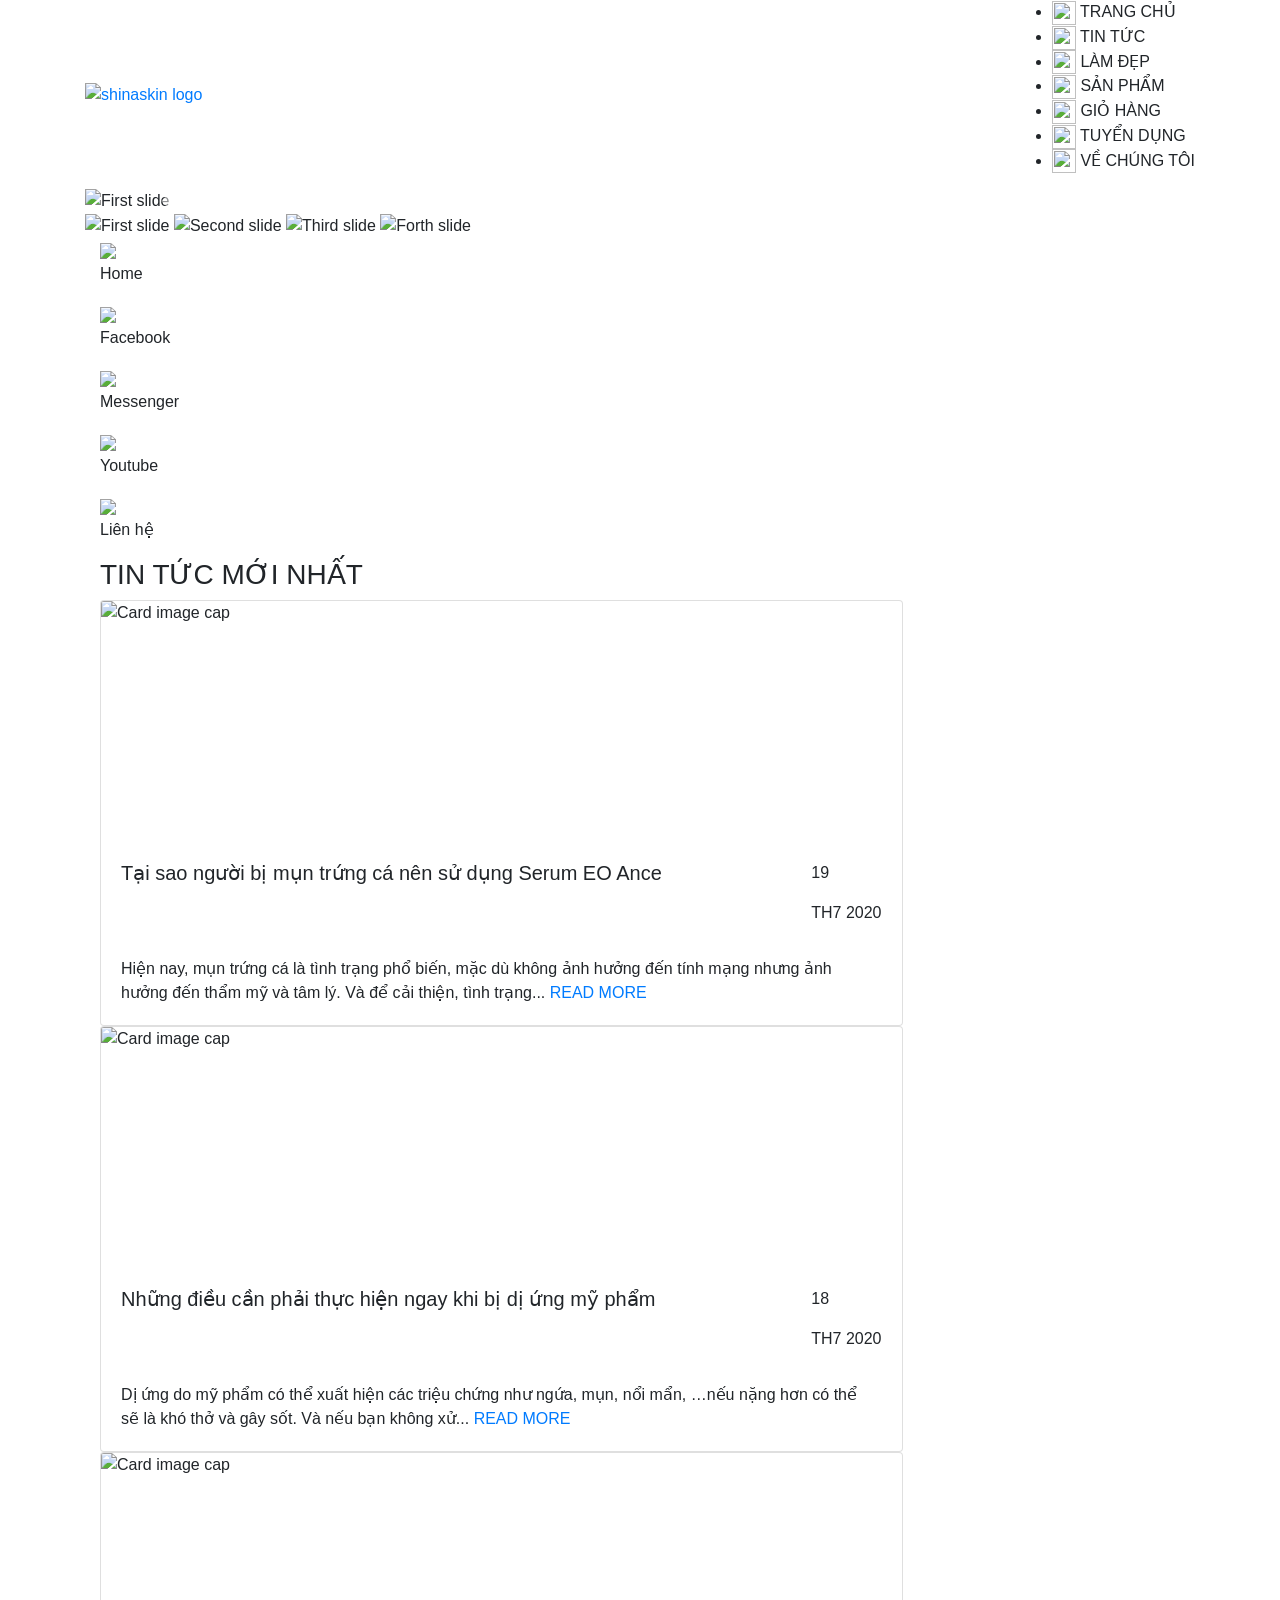
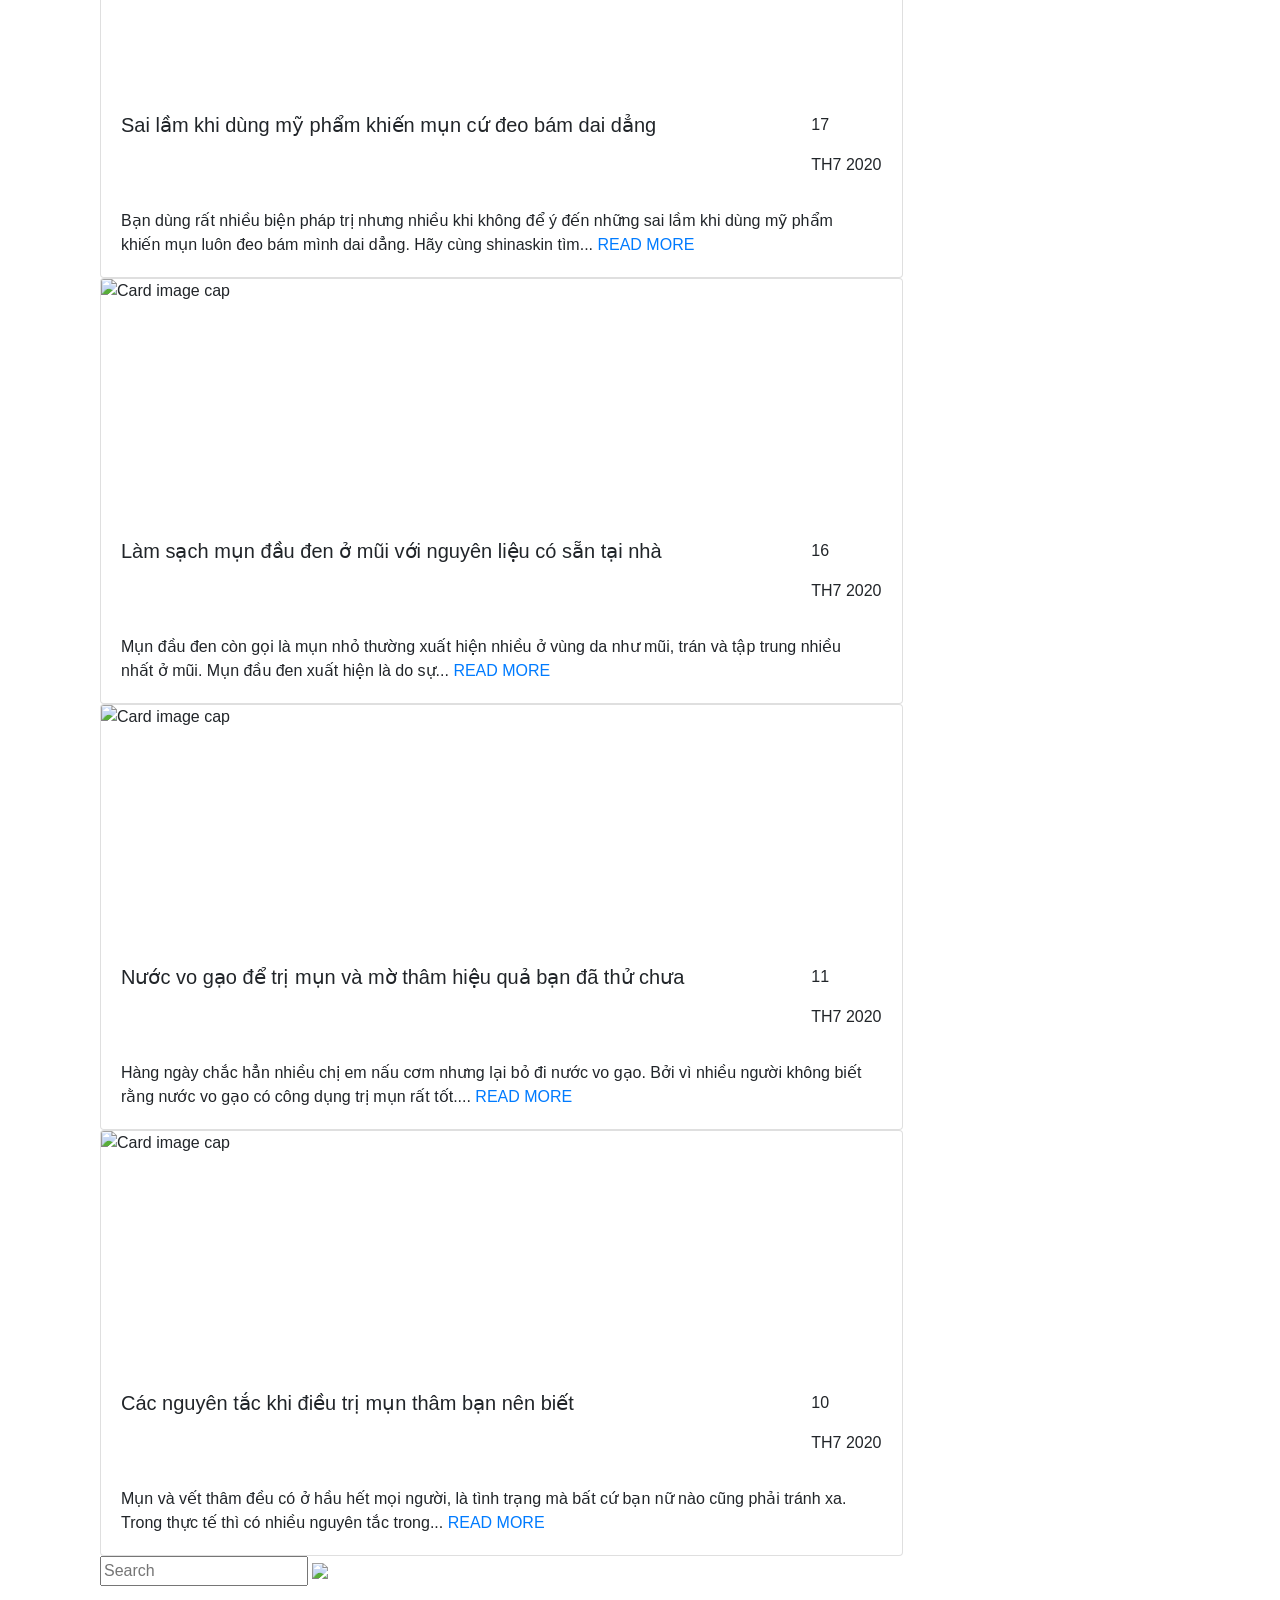
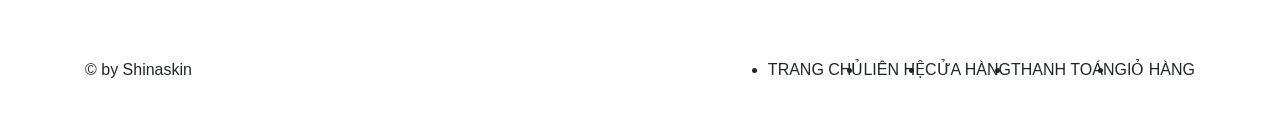
==== Project/Shinaskin/index.html @ c9d673c0 "Add files via upload" ====
<!DOCTYPE html>
<html lang="en">
<head>
    <meta charset="UTF-8">
    <meta name="viewport" content="width=device-width, initial-scale=1.0">
    <title>Shinaskin</title>

    <link rel="stylesheet" href="header.css">
    <link rel="stylesheet" href="navs-gallery.css">
    <link rel="stylesheet" href="https://maxcdn.bootstrapcdn.com/bootstrap/4.0.0/css/bootstrap.min.css">
    <link rel="stylesheet" href="home-portfolio.css">
    <link rel="stylesheet" href="home-blog.css">
    <link rel="stylesheet" href="footer.css">
    <link rel="stylesheet" href="content-right.css">

    <link rel="stylesheet" type="text/css" href="slick/slick.css"/>
    <link rel="stylesheet" type="text/css" href="slick/slick-theme.css"/>

    <script src="https://code.jquery.com/jquery-3.2.1.slim.min.js" integrity="sha384-KJ3o2DKtIkvYIK3UENzmM7KCkRr/rE9/Qpg6aAZGJwFDMVNA/GpGFF93hXpG5KkN" crossorigin="anonymous"></script>
    <script src="https://cdnjs.cloudflare.com/ajax/libs/popper.js/1.12.9/umd/popper.min.js" integrity="sha384-ApNbgh9B+Y1QKtv3Rn7W3mgPxhU9K/ScQsAP7hUibX39j7fakFPskvXusvfa0b4Q" crossorigin="anonymous"></script>
    <script src="https://maxcdn.bootstrapcdn.com/bootstrap/4.0.0/js/bootstrap.min.js" integrity="sha384-JZR6Spejh4U02d8jOt6vLEHfe/JQGiRRSQQxSfFWpi1MquVdAyjUar5+76PVCmYl" crossorigin="anonymous"></script>
</head>
<body>
    <div class="container">
        <div class="header d-flex justify-content-between align-items-center">
            <a href="./index.html">
              <div class="logo">
                <img src="http://shinaskin.com/wp-content/uploads/2020/07/log-web.png" alt="shinaskin logo" />
              </div>
            </a>
            <div class="nav-main">
                <ul>
                    <li>
                        <span>
                            <img width="24" height="24" src="https://shinaskin.com/wp-content/uploads/2019/12/home-5-xxl-1-24x24.png" alt="">
                        </span>
                        <span>TRANG CHỦ</span>
                    </li>
                    <li>
                        <span>
                            <img width="24" height="24" src="https://shinaskin.com/wp-content/uploads/2019/12/globe-4-xxl-1-24x24.png" alt="">                        
                        </span>
                        <span>TIN TỨC</span>
                    </li>
                    <li>
                        <span>
                            <img width="24" height="24" src="https://shinaskin.com/wp-content/uploads/2019/12/rose-xxl-24x24.png"alt="">                        
                        </span>
                        <span>LÀM ĐẸP</span>
                    </li>
                    <li>
                        <span>
                            <img width="24" height="24" src="https://shinaskin.com/wp-content/uploads/2019/12/diamond-xxl-1-24x24.png" alt="">                        
                        </span>
                        <span>SẢN PHẨM</span>
                    </li>
                    <li>
                        <span>
                            <img width="24" height="24" src="https://shinaskin.com/wp-content/uploads/2019/12/cart-xxl-1-24x24.png" alt="">                        
                        </span>
                        <span>GIỎ HÀNG</span>
                    </li>
                    <li>
                        <span>
                            <img width="24" height="24" src="https://shinaskin.com/wp-content/uploads/2019/12/money-bag-xxl-24x24.png" alt="">                        
                        </span>
                        <span>TUYỂN DỤNG</span>
                    </li>
                    <li class="pr-0">
                        <span>
                            <img width="24" height="24" src="https://shinaskin.com/wp-content/uploads/2019/12/rss-5-xxl-24x24.png" alt="">                        
                        </span>
                        <span>VỀ CHÚNG TÔI</span>
                    </li>
                </ul>
            </div>
        </div>

        <div id="carouselExampleIndicators" class="carousel-main carousel slide mb-30" data-ride="carousel">
            <ol class="carousel-indicators">
              <li data-target="#carouselExampleIndicators" data-slide-to="0" class="active"></li>
              <li data-target="#carouselExampleIndicators" data-slide-to="1"></li>
              <li data-target="#carouselExampleIndicators" data-slide-to="2"></li>
              <li data-target="#carouselExampleIndicators" data-slide-to="3"></li>
              <li data-target="#carouselExampleIndicators" data-slide-to="4"></li>
              <li data-target="#carouselExampleIndicators" data-slide-to="5"></li>
            </ol>
            <div class="carousel-inner">
              <div class="carousel-item active">
                <img class="d-block w-100" src="https://shinaskin.com/wp-content/uploads/2020/05/d50fabd0ae54540a0d451-1170x390.jpg" alt="First slide">
              </div>
              <div class="carousel-item">
                <img class="d-block w-100" src="https://shinaskin.com/wp-content/uploads/2019/12/145b1b2574a390fdc9b2-1170x390.jpg" alt="Second slide">
              </div>
              <div class="carousel-item">
                <img class="d-block w-100" src="https://shinaskin.com/wp-content/uploads/2020/05/9111cc39c8bd32e36bac2-1170x390.jpg" alt="Third slide">
              </div>
              <div class="carousel-item">
                <img class="d-block w-100" src="https://shinaskin.com/wp-content/uploads/2019/12/BANNER-WEB-01-1170x390.jpg" alt="forth slide">
              </div>
              <div class="carousel-item">
                <img class="d-block w-100" src="https://shinaskin.com/wp-content/uploads/2019/12/4a089123c0a524fb7db4-1170x390.jpg" alt="forth slide">
              </div>
              <div class="carousel-item">
                <img class="d-block w-100" src="https://shinaskin.com/wp-content/uploads/2020/05/92b3df91db15214b78043-1170x390.jpg" alt="forth slide">
              </div>
            </div>
            <a class="carousel-control-prev" href="#carouselExampleIndicators" role="button" data-slide="prev">
              <span class="carousel-control-prev-icon visible" aria-hidden="true"></span>
              <span class="sr-only">Previous</span>
            </a>
            <a class="carousel-control-next" href="#carouselExampleIndicators" role="button" data-slide="next">
              <span class="carousel-control-next-icon visible" aria-hidden="true"></span>
              <span class="sr-only">Next</span>
            </a>
        </div>

        <div class="body mb-5">
          <div class="content-left">
            <div class="navs-gallery col-lg-9 col-md-8 p-0">
              <img src="https://shinaskin.com/wp-content/uploads/2019/12/banner-11.9-02-366x366.png" alt="First slide">
              <img src="https://shinaskin.com/wp-content/uploads/2019/12/TUY%E1%BB%82N-D%E1%BB%A4NG-02-366x366.jpg" alt="Second slide">
              <img src="https://shinaskin.com/wp-content/uploads/2019/12/banner-8-01-366x366.png" alt="Third slide">
              <img src="https://shinaskin.com/wp-content/uploads/2019/12/banner-3-02-366x366.png" alt="Forth slide">
            </div>

            <div class="home-portfolio col-lg-9 col-md-8">
              <div class="home-icon">
                <img src="http://shinaskin.com/wp-content/uploads/2019/12/home-5-xxl-1.png">
                <p>Home</p>
              </div>
              <div class="home-icon">
                <img src="http://shinaskin.com/wp-content/uploads/2019/12/facebook-3-xxl.png">                
                <p>Facebook</p>
              </div>
              <div class="home-icon">
                <img src="http://shinaskin.com/wp-content/uploads/2019/12/chat-4-xxl.png">                
                <p>Messenger</p>
              </div>
              <div class="home-icon">
                <img src="http://shinaskin.com/wp-content/uploads/2019/12/youtube-xxl.png">                
                <p>Youtube</p>
              </div>
              <div class="home-icon">
                <img src="http://shinaskin.com/wp-content/uploads/2019/12/phone-62-xxl.png">                
                <p>Liên hệ</p>
              </div>
            </div>

            <div class="home-blog col-lg-9 col-md-8">
              <h3>TIN TỨC MỚI NHẤT</h3>
              <div class="blog">
                <div class="card" >
                  <img class="card-img-top" style="height: 240px;" src="https://shinaskin.com/wp-content/uploads/2020/01/1-19-407x270.jpg" alt="Card image cap">
                  <div class="card-body">
                    <div class="blog-title mb-3 d-flex justify-content-between">
                      <h5 class="card-title">Tại sao người bị mụn trứng cá nên sử dụng Serum EO Ance</h5>
                      <div class="calendar">
                        <p>19</p>
                        <p>TH7 2020</p>
                      </div>
                    </div>
                    <p class="card-text pr-2">Hiện nay, mụn trứng cá là tình trạng phổ biến, 
                      mặc dù không ảnh hưởng đến tính mạng nhưng ảnh hưởng đến thẩm mỹ và tâm lý. 
                      Và để cải thiện, tình trạng... <a href="#">READ MORE</a>
                    </p>
                  </div>
                </div>
                <div class="card" >
                  <img class="card-img-top" style="height: 240px;" src="https://shinaskin.com/wp-content/uploads/2020/07/dung-de-seo-mat-vi-di-ung-my-pham_21737868.jpg" alt="Card image cap">
                  <div class="card-body">
                    <div class="blog-title mb-3 d-flex justify-content-between">
                      <h5 class="card-title">Những điều cần phải thực hiện ngay khi bị dị ứng mỹ phẩm</h5>
                      <div class="calendar">
                        <p>18</p>
                        <p>TH7 2020</p>
                      </div>
                    </div>
                    <p class="card-text pr-2">Dị ứng do mỹ phẩm có thể xuất hiện các triệu chứng như ngứa, mụn, nổi mẩn,
                      …nếu nặng hơn có thể sẽ là khó thở và gây sốt. Và nếu bạn không xử... <a href="#">READ MORE</a>
                    </p>
                  </div>
                </div>
                <div class="card" >
                  <img class="card-img-top" style="height: 240px;" src="https://shinaskin.com/wp-content/uploads/2020/07/abfbb86e5d2fb471ed3e-407x270.jpg" alt="Card image cap">
                  <div class="card-body">
                    <div class="blog-title mb-3 d-flex justify-content-between">
                      <h5 class="card-title">Sai lầm khi dùng mỹ phẩm khiến mụn cứ đeo bám dai dẳng</h5>
                      <div class="calendar">
                        <p>17</p>
                        <p>TH7 2020</p>
                      </div>
                    </div>
                    <p class="card-text pr-2">Bạn dùng rất nhiều biện pháp trị nhưng nhiều khi không để ý đến những 
                      sai lầm khi dùng mỹ phẩm khiến mụn luôn đeo bám mình dai dẳng. Hãy cùng shinaskin tìm... <a href="#">READ MORE</a>
                    </p>
                  </div>
                </div>
                <div class="card" >
                  <img class="card-img-top" style="height: 240px;" src="https://shinaskin.com/wp-content/uploads/2020/07/loai-sach-mun-dau-den-o-mui-voi-nguyen-lieu-co-san-tai-nha-202003121422189192-407x270.jpg" alt="Card image cap">
                  <div class="card-body">
                    <div class="blog-title mb-3 d-flex justify-content-between">
                      <h5 class="card-title">Làm sạch mụn đầu đen ở mũi với nguyên liệu có sẵn tại nhà</h5>
                      <div class="calendar">
                        <p>16</p>
                        <p>TH7 2020</p>
                      </div>
                    </div>
                    <p class="card-text pr-2">Mụn đầu đen còn gọi là mụn nhỏ thường xuất hiện nhiều ở vùng da như mũi, 
                      trán và tập trung nhiều nhất ở mũi. 
                      Mụn đầu đen xuất hiện là do sự... <a href="#">READ MORE</a>
                    </p>
                  </div>
                </div>
                <div class="card" >
                  <img class="card-img-top" style="height: 240px;" src="https://shinaskin.com/wp-content/uploads/2020/07/nhung-cong-dung-khong-ngo-den-tu-nuoc-vo-gao-1_760x570-407x270.jpg" alt="Card image cap">
                  <div class="card-body">
                    <div class="blog-title mb-3 d-flex justify-content-between">
                      <h5 class="card-title">Nước vo gạo để trị mụn và mờ thâm hiệu quả bạn đã thử chưa</h5>
                      <div class="calendar">
                        <p>11</p>
                        <p>TH7 2020</p>
                      </div>
                    </div>
                    <p class="card-text pr-2">Hàng ngày chắc hẳn nhiều chị em nấu cơm nhưng lại bỏ đi nước vo gạo. 
                      Bởi vì nhiều người không biết rằng nước vo gạo có công dụng trị mụn rất tốt.... <a href="#">READ MORE</a>
                    </p>
                  </div>
                </div>
                <div class="card" >
                  <img class="card-img-top" style="height: 240px;" src="https://shinaskin.com/wp-content/uploads/2020/07/unnamed-1-407x270.jpg" alt="Card image cap">
                  <div class="card-body">
                    <div class="blog-title mb-3 d-flex justify-content-between">
                      <h5 class="card-title">Các nguyên tắc khi điều trị mụn thâm bạn nên biết</h5>
                      <div class="calendar">
                        <p>10</p>
                        <p>TH7 2020</p>
                      </div>
                    </div>
                    <p class="card-text pr-2">Mụn và vết thâm đều có ở hầu hết mọi người, 
                      là tình trạng mà bất cứ bạn nữ nào cũng phải tránh xa. 
                      Trong thực tế thì có nhiều nguyên tắc trong... <a href="#">READ MORE</a>
                    </p>
                  </div>
                </div>
              </div>
            </div>
          </div>

          <div class="content-right col-lg-3 col-md-4">
            <div class="search-input">
              <input type="text" placeholder="Search"/>
              <img src="https://img.icons8.com/ios-glyphs/30/000000/search.png"/>
            </div>
            <div class="fanpage">
              <img src="https://cdn.glitch.com/af45ea57-cc17-431c-a29e-191393077cfe%2Ffanpage-new.PNG?v=1595831905780" alt="" />
              <img src="https://cdn.glitch.com/af45ea57-cc17-431c-a29e-191393077cfe%2Ffooter-new.PNG?v=1595832332063" alt="" />
            </div>
          </div>
        </div>
    </div>

    <div class="footer">
      <div class="container d-flex justify-content-between align-items-center">
        <p>© by Shinaskin</p>
        <ul class="d-flex">
          <li>TRANG CHỦ</li>
          <li>LIÊN HỆ</li>
          <li>CỬA HÀNG</li>
          <li>THANH TOÁN</li>
          <li>GIỎ HÀNG</li>
        </ul>
      </div>
    </div>

    <div class="messenger-icon">
      <img src="https://cdn.glitch.com/af45ea57-cc17-431c-a29e-191393077cfe%2Fblackberry-messenger.svg?v=1595832713950" alt="" />
    </div>

    <script type="text/javascript" src="http://code.jquery.com/jquery-1.11.0.min.js"></script>
  	<script type="text/javascript" src="http://code.jquery.com/jquery-migrate-1.2.1.min.js"></script>
  	<script type="text/javascript" src="https://kenwheeler.github.io/slick/slick/slick.min.js"></script>
    <script type="text/javascript" src="navs-gallery.js"></script>
</body>
</html>
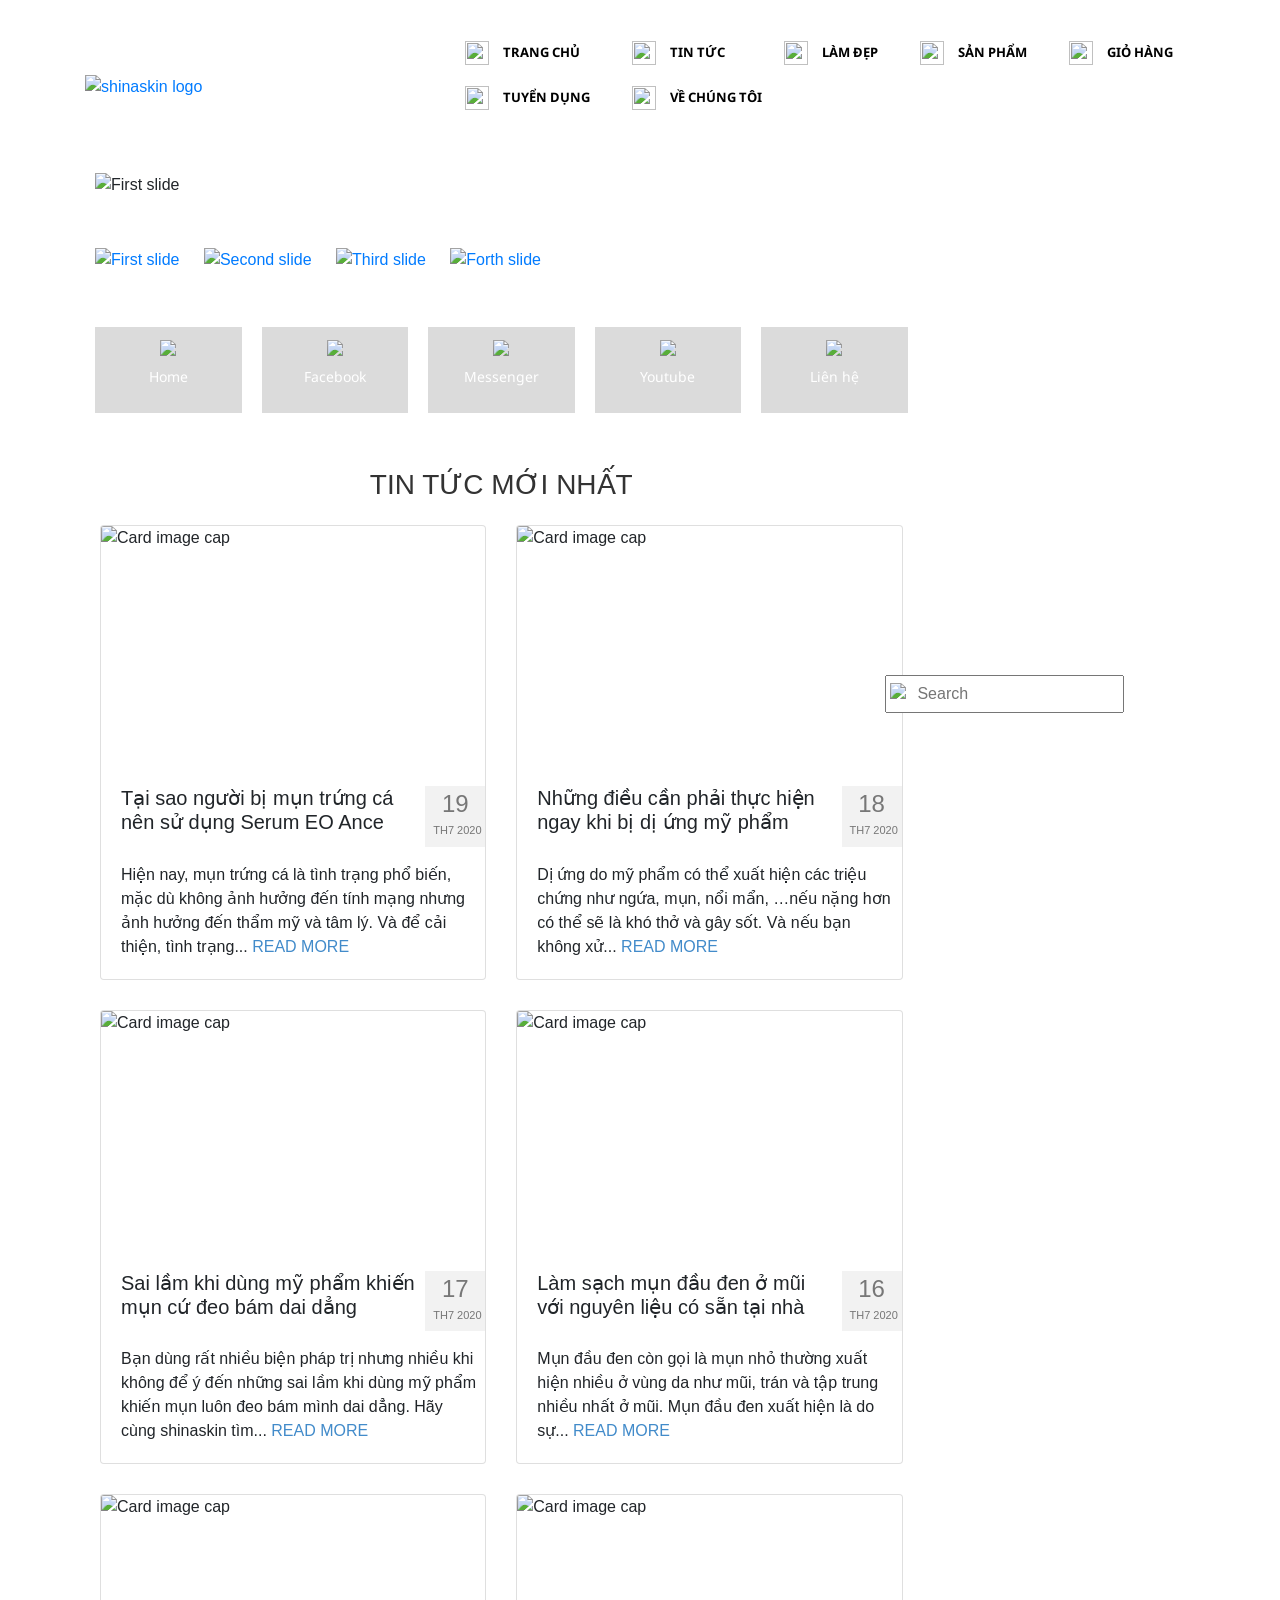
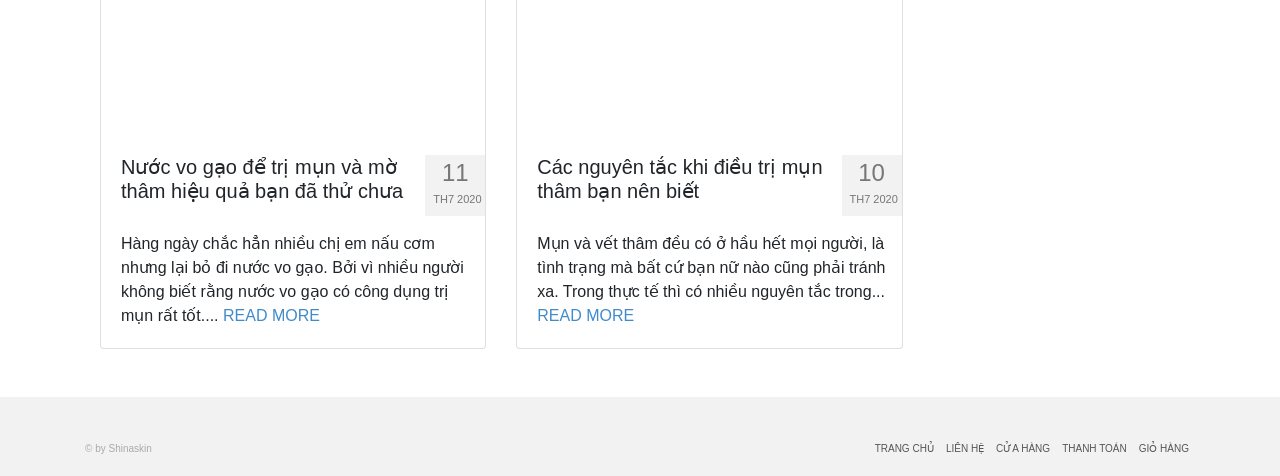
==== commit 206a8482: "add" ====
--- a/Project/Shinaskin/index.html
+++ b/Project/Shinaskin/index.html
@@ -3,7 +3,8 @@
 <head>
     <meta charset="UTF-8">
     <meta name="viewport" content="width=device-width, initial-scale=1.0">
-    <title>Shinaskin</title>
+    <link rel="shortcut icon" href="logo.jfif"/>
+    <title>Công ty cổ phần quốc tế Shinaskin</title>
 
     <link rel="stylesheet" href="header.css">
     <link rel="stylesheet" href="navs-gallery.css">
@@ -22,59 +23,169 @@
 </head>
 <body>
     <div class="container">
-        <div class="header d-flex justify-content-between align-items-center">
-            <a href="./index.html">
-              <div class="logo">
-                <img src="http://shinaskin.com/wp-content/uploads/2020/07/log-web.png" alt="shinaskin logo" />
-              </div>
-            </a>
-            <div class="nav-main">
-                <ul>
-                    <li>
-                        <span>
-                            <img width="24" height="24" src="https://shinaskin.com/wp-content/uploads/2019/12/home-5-xxl-1-24x24.png" alt="">
-                        </span>
-                        <span>TRANG CHỦ</span>
-                    </li>
-                    <li>
-                        <span>
-                            <img width="24" height="24" src="https://shinaskin.com/wp-content/uploads/2019/12/globe-4-xxl-1-24x24.png" alt="">                        
+      <div class="header d-flex justify-content-between align-items-center">
+        <a href="./index.html">
+          <div class="logo">
+            <img src="http://shinaskin.com/wp-content/uploads/2020/07/log-web.png" alt="shinaskin logo" />
+          </div>
+        </a>
+        <div class="nav-main">
+            <ul>
+                <li>
+                    <a href="./index.html"><span>
+                      <img width="24" height="24" src="https://shinaskin.com/wp-content/uploads/2019/12/home-5-xxl-1-24x24.png" alt="">
+                  </span>
+                  <span>TRANG CHỦ</span></a>
+                </li>
+                <li>
+
+                    <div class="dropdown">
+                      <a class="dropbtn" href="http://shinaskin.com/hoat-dong-kinh-doanh/tin-tuc">
+                        <span>
+                          <img width="24" height="24" src="https://shinaskin.com/wp-content/uploads/2019/12/globe-4-xxl-1-24x24.png" alt="">                        
                         </span>
                         <span>TIN TỨC</span>
-                    </li>
-                    <li>
-                        <span>
-                            <img width="24" height="24" src="https://shinaskin.com/wp-content/uploads/2019/12/rose-xxl-24x24.png"alt="">                        
+                      </a>
+                      <div class="dropdown-content">
+                        <a href="http://shinaskin.com/hoat-dong-kinh-doanh">
+                          <span>
+                            <img width="24" height="24" src="https://shinaskin.com/wp-content/uploads/2019/12/businessman-xxl-1-24x24.png" class="menu-image menu-image-title-after" alt="">
+                          </span>
+                          <span>HOẠT ĐỘNG KINH DOANH</span>
+                        </a>
+                        <a href="http://shinaskin.com/khoa-hoc-dao-tao">
+                          <span>
+                            <img width="24" height="24" src="https://shinaskin.com/wp-content/uploads/2019/12/book-16-xxl-24x24.png" class="menu-image menu-image-title-after" alt="">
+                          </span>
+                          <span>KHÓA HỌC ĐÀO TẠO</span>
+                        </a>
+                        <a href="http://shinaskin.com/hoat-dong-xa-hoi">
+                          <span>
+                            <img width="24" height="24" src="https://shinaskin.com/wp-content/uploads/2019/12/conference-call-xxl-24x24.png" class="menu-image menu-image-title-after" alt="">
+                          </span>
+                          <span>HOẠT ĐỘNG XÃ HỘI</span>
+                        </a>
+                        <a href="http://shinaskin.com/kinh-nghiem-lam-dep">
+                          <span>
+                            <img width="24" height="24" src="https://shinaskin.com/wp-content/uploads/2019/12/icq-xxl-1-24x24.png" class="menu-image menu-image-title-after" alt="">
+                          </span>
+                          <span>KINH NGHIỆM LÀM ĐẸP</span>
+                        </a>
+                      </div>
+                    </div>
+                </li>
+                <li>
+                    <div class="dropdown">
+                      <a class="dropbtn" href="http://shinaskin.com/lam-dep">
+                        <span>
+                          <img width="24" height="24" src="https://shinaskin.com/wp-content/uploads/2019/12/rose-xxl-24x24.png"alt="">                        
                         </span>
                         <span>LÀM ĐẸP</span>
-                    </li>
-                    <li>
-                        <span>
-                            <img width="24" height="24" src="https://shinaskin.com/wp-content/uploads/2019/12/diamond-xxl-1-24x24.png" alt="">                        
-                        </span>
-                        <span>SẢN PHẨM</span>
-                    </li>
-                    <li>
-                        <span>
-                            <img width="24" height="24" src="https://shinaskin.com/wp-content/uploads/2019/12/cart-xxl-1-24x24.png" alt="">                        
-                        </span>
-                        <span>GIỎ HÀNG</span>
-                    </li>
-                    <li>
-                        <span>
-                            <img width="24" height="24" src="https://shinaskin.com/wp-content/uploads/2019/12/money-bag-xxl-24x24.png" alt="">                        
-                        </span>
-                        <span>TUYỂN DỤNG</span>
-                    </li>
-                    <li class="pr-0">
-                        <span>
-                            <img width="24" height="24" src="https://shinaskin.com/wp-content/uploads/2019/12/rss-5-xxl-24x24.png" alt="">                        
+                      </a>
+                      <div class="dropdown-content">
+                        <a href="http://shinaskin.com/cham-soc-da-mat/">
+                          <span>
+                            <img width="24" height="24" src="http://shinaskin.com/wp-content/uploads/2019/12/woman-xxl-24x24.png" class="menu-image menu-image-title-after" alt="">
+                          </span>
+                          <span>CHĂM SÓC DA MẶT</span>
+                        </a>
+                      </div>
+                    </div>
+                </li>
+                <li>
+                    
+                    <div class="dropdown">
+                      <a class="dropbtn">
+                        <span>
+                          <img width="24" height="24" src="https://shinaskin.com/wp-content/uploads/2019/12/diamond-xxl-1-24x24.png" alt="">                        
+                      </span>
+                      <span>SẢN PHẨM</span>
+
+                      </a>
+                      <div class="dropdown-content">
+                        <a href="#">
+                          <span>
+                            <img width="24" height="24" src="http://shinaskin.com/wp-content/uploads/2019/12/woman-xxl-24x24.png" class="menu-image menu-image-title-after" alt="">
+                          </span>
+                          <span>LÀM ĐẸP DA</span>
+                        </a>
+                      </div>
+                    </div>
+                </li>
+                <li>
+                    <span>
+                        <img width="24" height="24" src="https://shinaskin.com/wp-content/uploads/2019/12/cart-xxl-1-24x24.png" alt="">                        
+                    </span>
+                    <span>GIỎ HÀNG</span>
+                </li>
+                <li>
+                    
+
+                    <div class="dropdown">
+                      <a class="dropbtn" href="http://shinaskin.com/tuyen-dung/">   
+                        <span>
+                          <img width="24" height="24" src="https://shinaskin.com/wp-content/uploads/2019/12/money-bag-xxl-24x24.png" alt="">                        
+                      </span>
+                      <span>TUYỂN DỤNG</span>
+
+                      </a>
+                      <div class="dropdown-content">
+                        <a href="http://shinaskin.com/co-hoi-nghe-nghiep/">
+                          <span>
+                            <img width="24" height="24" src="https://shinaskin.com/wp-content/uploads/2019/12/add-user-xxl-1-36x36.png" class="menu-image menu-image-title-after" alt="">
+                          </span>
+                          <span>CƠ HỘI NGHỀ NGHIỆP</span>
+                        </a>
+                        <a href="http://shinaskin.com/guong-mat-zenpali/">
+                          <span>
+                            <img width="24" height="24" src="https://shinaskin.com/wp-content/uploads/2019/12/businessman-xxl-2-24x24.png" class="menu-image menu-image-title-after" alt="">
+                          </span>
+                          <span>GƯƠNG MẶT KINH DOANH</span>
+                        </a>
+                        <a href="http://shinaskin.com/chinh-sach-dai-ly/">
+                          <span>
+                            <img width="24" height="24" src="https://shinaskin.com/wp-content/uploads/2019/12/book-stack-xxl-24x24.png" class="menu-image menu-image-title-after" alt="">
+                          </span>
+                          <span>CHÍNH SÁCH ĐẠI LÝ</span>
+                        </a>
+                      </div>
+                    </div>
+                </li>
+                <li class="pr-0">
+                    
+                    <div class="dropdown">
+                      <a class="dropbtn" href="http://shinaskin.com/gioi-thieu/">
+                        <span>
+                          <img width="24" height="24" src="https://shinaskin.com/wp-content/uploads/2019/12/rss-5-xxl-24x24.png" alt="">                        
                         </span>
                         <span>VỀ CHÚNG TÔI</span>
-                    </li>
-                </ul>
-            </div>
+
+                      </a>
+                      <div class="dropdown-content">
+                        <a href="http://shinaskin.com/nhan-su/">
+                          <span>
+                            <img width="24" height="24" src="https://shinaskin.com/wp-content/uploads/2019/12/conference-xxl-1-24x24.png" class="menu-image menu-image-title-after" alt="">
+                          </span>
+                          <span>NHÂN SỰ</span>
+                        </a>
+                        <a href="http://shinaskin.com/lien-he/">
+                          <span>
+                            <img width="24" height="24" src="https://shinaskin.com/wp-content/uploads/2019/12/phone-3-xxl-24x24.png" class="menu-image menu-image-title-after" alt="">
+                          </span>
+                          <span>LIÊN HỆ</span>
+                        </a>
+                        <a href="http://shinaskin.com/nha-phan-phoi/">
+                          <span>
+                            <img width="24" height="24" src="https://shinaskin.com/wp-content/uploads/2019/12/reviewer-xxl-24x24.png" class="menu-image menu-image-title-after" alt="">
+                          </span>
+                          <span>NHÀ PHÂN PHỐI</span>
+                        </a>
+                      </div>
+                    </div>
+                </li>
+            </ul>
         </div>
+    </div>
 
         <div id="carouselExampleIndicators" class="carousel-main carousel slide mb-30" data-ride="carousel">
             <ol class="carousel-indicators">
@@ -118,10 +229,10 @@
         <div class="body mb-5">
           <div class="content-left">
             <div class="navs-gallery col-lg-9 col-md-8 p-0">
-              <img src="https://shinaskin.com/wp-content/uploads/2019/12/banner-11.9-02-366x366.png" alt="First slide">
-              <img src="https://shinaskin.com/wp-content/uploads/2019/12/TUY%E1%BB%82N-D%E1%BB%A4NG-02-366x366.jpg" alt="Second slide">
-              <img src="https://shinaskin.com/wp-content/uploads/2019/12/banner-8-01-366x366.png" alt="Third slide">
-              <img src="https://shinaskin.com/wp-content/uploads/2019/12/banner-3-02-366x366.png" alt="Forth slide">
+              <a href="./post/post1.html"><img src="https://shinaskin.com/wp-content/uploads/2019/12/banner-11.9-02-366x366.png" alt="First slide"></a>
+              <a href="./post/post2.html"><img src="https://shinaskin.com/wp-content/uploads/2019/12/TUY%E1%BB%82N-D%E1%BB%A4NG-02-366x366.jpg" alt="Second slide"></a>
+              <a href="./post/post3.html"><img src="https://shinaskin.com/wp-content/uploads/2019/12/banner-8-01-366x366.png" alt="Third slide"></a>
+              <a href="./post/post4.html"><img src="https://shinaskin.com/wp-content/uploads/2019/12/banner-3-02-366x366.png" alt="Forth slide"></a>
             </div>
 
             <div class="home-portfolio col-lg-9 col-md-8">
@@ -162,7 +273,7 @@
                     </div>
                     <p class="card-text pr-2">Hiện nay, mụn trứng cá là tình trạng phổ biến, 
                       mặc dù không ảnh hưởng đến tính mạng nhưng ảnh hưởng đến thẩm mỹ và tâm lý. 
-                      Và để cải thiện, tình trạng... <a href="#">READ MORE</a>
+                      Và để cải thiện, tình trạng... <a href="http://shinaskin.com/tai-sao-nguoi-bi-mun-trung-ca-nen-su-dung-serum-eo-ance/">READ MORE</a>
                     </p>
                   </div>
                 </div>
@@ -177,7 +288,7 @@
                       </div>
                     </div>
                     <p class="card-text pr-2">Dị ứng do mỹ phẩm có thể xuất hiện các triệu chứng như ngứa, mụn, nổi mẩn,
-                      …nếu nặng hơn có thể sẽ là khó thở và gây sốt. Và nếu bạn không xử... <a href="#">READ MORE</a>
+                      …nếu nặng hơn có thể sẽ là khó thở và gây sốt. Và nếu bạn không xử... <a href="http://shinaskin.com/nhung-dieu-can-phai-thuc-hien-ngay-khi-bi-di-ung-my-pham/">READ MORE</a>
                     </p>
                   </div>
                 </div>
@@ -192,7 +303,7 @@
                       </div>
                     </div>
                     <p class="card-text pr-2">Bạn dùng rất nhiều biện pháp trị nhưng nhiều khi không để ý đến những 
-                      sai lầm khi dùng mỹ phẩm khiến mụn luôn đeo bám mình dai dẳng. Hãy cùng shinaskin tìm... <a href="#">READ MORE</a>
+                      sai lầm khi dùng mỹ phẩm khiến mụn luôn đeo bám mình dai dẳng. Hãy cùng shinaskin tìm... <a href="http://shinaskin.com/sai-lam-khi-dung-my-pham-khien-mun-cu-deo-bam-dai-dang/">READ MORE</a>
                     </p>
                   </div>
                 </div>
@@ -208,7 +319,7 @@
                     </div>
                     <p class="card-text pr-2">Mụn đầu đen còn gọi là mụn nhỏ thường xuất hiện nhiều ở vùng da như mũi, 
                       trán và tập trung nhiều nhất ở mũi. 
-                      Mụn đầu đen xuất hiện là do sự... <a href="#">READ MORE</a>
+                      Mụn đầu đen xuất hiện là do sự... <a href="http://shinaskin.com/lam-sach-mun-dau-den-o-mui-voi-nguyen-lieu-co-san-tai-nha/">READ MORE</a>
                     </p>
                   </div>
                 </div>
@@ -223,7 +334,7 @@
                       </div>
                     </div>
                     <p class="card-text pr-2">Hàng ngày chắc hẳn nhiều chị em nấu cơm nhưng lại bỏ đi nước vo gạo. 
-                      Bởi vì nhiều người không biết rằng nước vo gạo có công dụng trị mụn rất tốt.... <a href="#">READ MORE</a>
+                      Bởi vì nhiều người không biết rằng nước vo gạo có công dụng trị mụn rất tốt.... <a href="http://shinaskin.com/cach-tri-tham-mun-hieu-qua-cho-cac-co-nang/">READ MORE</a>
                     </p>
                   </div>
                 </div>
@@ -239,7 +350,7 @@
                     </div>
                     <p class="card-text pr-2">Mụn và vết thâm đều có ở hầu hết mọi người, 
                       là tình trạng mà bất cứ bạn nữ nào cũng phải tránh xa. 
-                      Trong thực tế thì có nhiều nguyên tắc trong... <a href="#">READ MORE</a>
+                      Trong thực tế thì có nhiều nguyên tắc trong... <a href="http://shinaskin.com/cach-ngan-ngua-mun-trung-ca-trong-mua-he-hieu-qua/">READ MORE</a>
                     </p>
                   </div>
                 </div>
--- a/Project/Shinaskin/header.css
+++ b/Project/Shinaskin/header.css
@@ -0,0 +1,105 @@
+@import url('https://fonts.googleapis.com/css2?family=Noto+Sans&display=swap');
+
+.header {
+    width: 100%;
+    height: 113px;
+    display: flex;
+    justify-content: space-between;
+    align-items: center;
+    margin: 30px 0;
+}
+
+.header .nav-main {
+    height: 100%;
+    width: 750px;
+}
+
+.header .nav-main ul {
+    margin: 0;
+    padding: 0;
+    display: grid;
+    grid-template-columns: auto auto auto auto auto;
+}
+
+.header .nav-main ul li{
+    padding: 10px 20px;
+    list-style-type: none;
+    /* width: 160.5px ; */
+}
+
+.header .nav-main ul li span:first-child {
+    width: 24px;
+    height: 24px;
+}
+
+.header .nav-main ul li span:last-child{
+    font-family: "Noto Sans";
+    line-height: 18px;
+    font-weight: 700;
+    font-style: normal;
+    color: #000000;
+    font-size: 13px;
+    margin-left: 10px;
+}
+
+.carousel-main {
+    margin-bottom: 50px;
+    padding: 0 10px;
+}
+
+.carousel-main li {
+    width: 9px !important;
+    height: 9px !important;
+    border-radius: 50%;
+}
+
+.carousel-main .visible {
+    display: none !important;
+}
+
+.carousel-main:hover .visible {
+    display: inline-block !important;
+}
+
+.header .nav-main ul li:hover {
+    cursor: pointer;
+}
+
+
+/* DROPDOWN */
+.dropbtn {
+    color: white;
+    border: none;
+  }
+.dropdown {
+    position: relative;
+    display: inline-block;
+  }
+  
+.dropdown-content {
+    display: none;
+    position: absolute;
+    background-color: #f1f1f1;
+    min-width: 160px;
+    box-shadow: 0px 8px 16px 0px rgba(0,0,0,0.2);
+    z-index: 1;
+}
+  
+.dropdown-content a {
+    color: black;
+    padding: 12px 16px;
+    text-decoration: none;
+    display: block;
+}
+  
+.dropdown-content a:hover {
+    background-color: #ddd;
+    text-decoration: none;
+    cursor: pointer;
+}
+  
+.dropdown:hover .dropdown-content {
+    display: block;}
+.dropdown .dropbtn .dropdown-content:hover {
+    color: #428bca;
+}
--- a/Project/Shinaskin/navs-gallery.css
+++ b/Project/Shinaskin/navs-gallery.css
@@ -0,0 +1,10 @@
+.navs-gallery {
+    overflow: hidden;
+    margin-bottom: 55px;
+}
+
+.navs-gallery img {
+    width: 270px;
+    height: 270px;
+    padding: 0 10px;
+}
--- a/Project/Shinaskin/home-portfolio.css
+++ b/Project/Shinaskin/home-portfolio.css
@@ -0,0 +1,41 @@
+.home-portfolio {
+    width: 100%;
+    padding: 0 10px;
+    margin-bottom: 55px;
+    display: flex;
+    justify-content: flex-start;
+}
+
+.home-portfolio .home-icon {
+    margin-right: 20px;
+    padding: 10px;
+    width: 20%;
+    font-family: "Noto Sans";
+    line-height: 20px;
+    font-weight: 400;
+    font-style: normal;
+    font-size: 14px;
+    background: rgba(0,0,0,.14);
+    text-align: center;
+    color: #fff;
+    transition: all .4s ease-out;
+}
+
+.home-portfolio .home-icon:hover {
+    background: #2a6496;
+    cursor: pointer;
+}
+
+.home-portfolio .home-icon:last-child {
+    margin-right: 0;
+}
+
+.home-portfolio .home-icon img {
+    width: 113.5px;
+    vertical-align: middle;
+    border: 0;  
+}
+
+.home-portfolio .home-icon p {
+    margin-top: 10px;
+}
--- a/Project/Shinaskin/home-blog.css
+++ b/Project/Shinaskin/home-blog.css
@@ -0,0 +1,51 @@
+.home-blog h3 {
+    margin: 10px 0 3%;
+    text-align: center;
+    color: #333;
+    font-weight: 400;
+}
+
+.home-blog .blog {
+    display: grid;
+    grid-template-columns: calc(100% / 2 - 15px) calc(100% / 2 - 15px);
+    grid-gap: 30px;
+}
+
+.home-blog .blog .calendar {
+    padding: 0 8px 8px;
+    background: rgba(0, 0, 0, 0.05);
+    text-align: center;
+    text-transform: uppercase;
+    color: #777;
+    width: 60px !important;
+    margin-left: 10px;
+}
+
+.home-blog .blog .calendar p:first-child {
+    display: block;
+    font-size: 24px;
+    margin: 0;
+}
+
+.home-blog .blog .calendar p:last-child {
+    font-size: 11px;
+    margin: 0;
+    width: max-content;
+}
+
+.card-body {
+    padding-right: 0;
+}
+
+.home-blog .blog .card-text a {
+    text-decoration: none;
+    color: #428bca;
+}
+
+.home-blog .blog .card-text a:hover {
+    color: #6c8dab;
+}
+
+.home-blog:hover {
+    cursor: pointer;
+}
--- a/Project/Shinaskin/footer.css
+++ b/Project/Shinaskin/footer.css
@@ -0,0 +1,24 @@
+.footer {
+    background: #f2f2f2;
+    width: 100%;
+    padding-top: 40px;
+}
+
+.footer p {
+    color: #aaa;
+    font-size: 10px;
+    padding: 4px 0;
+}
+
+.footer ul li {
+    list-style-type: none;
+    padding: 4px 6px;
+    font-size: 10px;
+    color: #555;
+}
+
+.footer li:hover{
+    background-color: silver;
+    color: #2d5c88;
+    cursor: pointer
+}
--- a/Project/Shinaskin/content-right.css
+++ b/Project/Shinaskin/content-right.css
@@ -0,0 +1,48 @@
+.content-right {
+    position: absolute;
+    top: 75%;
+    right: 7%;
+}
+
+.content-right .search-input {
+    width: 100%;
+    position: relative;
+    box-sizing: border-box;
+    outline: none;
+}
+
+.content-right .search-input input {
+    padding: 5px 5px;
+    padding-left: 30px;
+}
+
+.content-right .search-input input:focus {
+    outline: none !important;
+}
+
+.content-right .search-input img {
+    position: absolute;
+    left: 0;
+    width: 20px;
+    padding: 8px 0;
+    margin-left: 5px;
+}
+
+.messenger-icon {
+    position: fixed;
+    bottom: 20px;
+    right: 20px;
+}
+
+.messenger-icon img {
+    width: 60px;
+}
+
+.content-right .fanpage {
+    margin: 25px 0 30px;
+    margin-left: -5px;
+}
+
+.content-right .fanpage:hover {
+    cursor: pointer;
+}
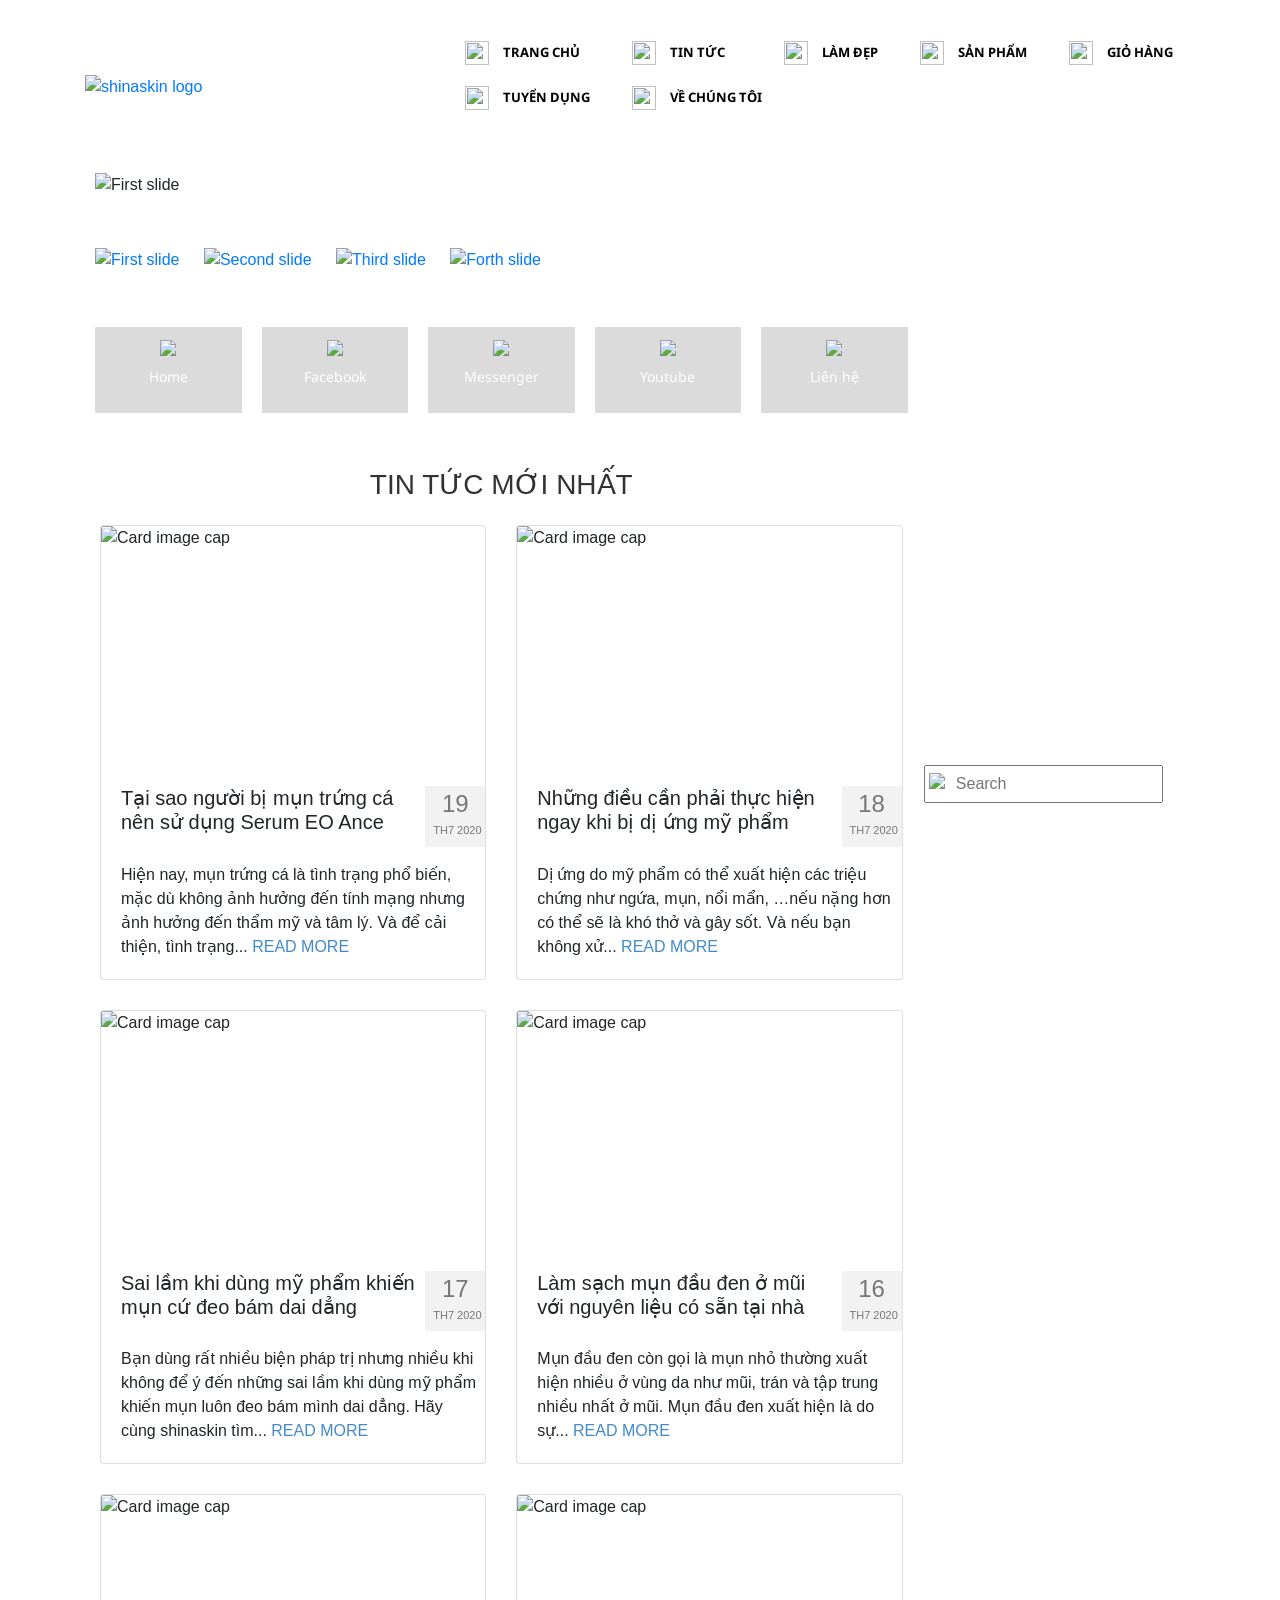
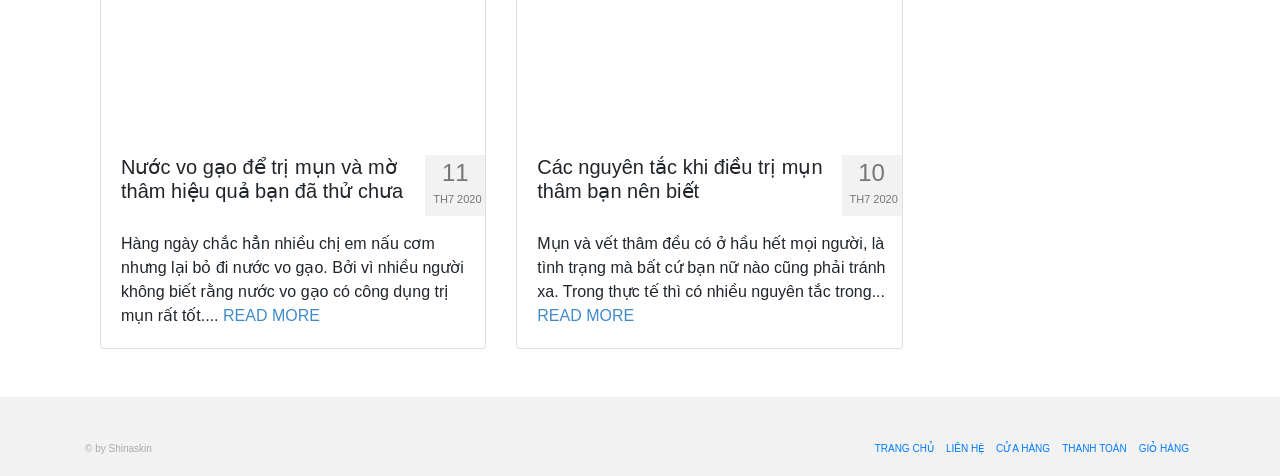
==== commit b317b295: "update" ====
--- a/Project/Shinaskin/index.html
+++ b/Project/Shinaskin/index.html
@@ -1,396 +1,400 @@
-<!DOCTYPE html>
-<html lang="en">
-<head>
-    <meta charset="UTF-8">
-    <meta name="viewport" content="width=device-width, initial-scale=1.0">
-    <link rel="shortcut icon" href="logo.jfif"/>
-    <title>Công ty cổ phần quốc tế Shinaskin</title>
-
-    <link rel="stylesheet" href="header.css">
-    <link rel="stylesheet" href="navs-gallery.css">
-    <link rel="stylesheet" href="https://maxcdn.bootstrapcdn.com/bootstrap/4.0.0/css/bootstrap.min.css">
-    <link rel="stylesheet" href="home-portfolio.css">
-    <link rel="stylesheet" href="home-blog.css">
-    <link rel="stylesheet" href="footer.css">
-    <link rel="stylesheet" href="content-right.css">
-
-    <link rel="stylesheet" type="text/css" href="slick/slick.css"/>
-    <link rel="stylesheet" type="text/css" href="slick/slick-theme.css"/>
-
-    <script src="https://code.jquery.com/jquery-3.2.1.slim.min.js" integrity="sha384-KJ3o2DKtIkvYIK3UENzmM7KCkRr/rE9/Qpg6aAZGJwFDMVNA/GpGFF93hXpG5KkN" crossorigin="anonymous"></script>
-    <script src="https://cdnjs.cloudflare.com/ajax/libs/popper.js/1.12.9/umd/popper.min.js" integrity="sha384-ApNbgh9B+Y1QKtv3Rn7W3mgPxhU9K/ScQsAP7hUibX39j7fakFPskvXusvfa0b4Q" crossorigin="anonymous"></script>
-    <script src="https://maxcdn.bootstrapcdn.com/bootstrap/4.0.0/js/bootstrap.min.js" integrity="sha384-JZR6Spejh4U02d8jOt6vLEHfe/JQGiRRSQQxSfFWpi1MquVdAyjUar5+76PVCmYl" crossorigin="anonymous"></script>
-</head>
-<body>
-    <div class="container">
-      <div class="header d-flex justify-content-between align-items-center">
-        <a href="./index.html">
-          <div class="logo">
-            <img src="http://shinaskin.com/wp-content/uploads/2020/07/log-web.png" alt="shinaskin logo" />
-          </div>
-        </a>
-        <div class="nav-main">
-            <ul>
-                <li>
-                    <a href="./index.html"><span>
-                      <img width="24" height="24" src="https://shinaskin.com/wp-content/uploads/2019/12/home-5-xxl-1-24x24.png" alt="">
-                  </span>
-                  <span>TRANG CHỦ</span></a>
-                </li>
-                <li>
-
-                    <div class="dropdown">
-                      <a class="dropbtn" href="http://shinaskin.com/hoat-dong-kinh-doanh/tin-tuc">
-                        <span>
-                          <img width="24" height="24" src="https://shinaskin.com/wp-content/uploads/2019/12/globe-4-xxl-1-24x24.png" alt="">                        
-                        </span>
-                        <span>TIN TỨC</span>
-                      </a>
-                      <div class="dropdown-content">
-                        <a href="http://shinaskin.com/hoat-dong-kinh-doanh">
-                          <span>
-                            <img width="24" height="24" src="https://shinaskin.com/wp-content/uploads/2019/12/businessman-xxl-1-24x24.png" class="menu-image menu-image-title-after" alt="">
-                          </span>
-                          <span>HOẠT ĐỘNG KINH DOANH</span>
-                        </a>
-                        <a href="http://shinaskin.com/khoa-hoc-dao-tao">
-                          <span>
-                            <img width="24" height="24" src="https://shinaskin.com/wp-content/uploads/2019/12/book-16-xxl-24x24.png" class="menu-image menu-image-title-after" alt="">
-                          </span>
-                          <span>KHÓA HỌC ĐÀO TẠO</span>
-                        </a>
-                        <a href="http://shinaskin.com/hoat-dong-xa-hoi">
-                          <span>
-                            <img width="24" height="24" src="https://shinaskin.com/wp-content/uploads/2019/12/conference-call-xxl-24x24.png" class="menu-image menu-image-title-after" alt="">
-                          </span>
-                          <span>HOẠT ĐỘNG XÃ HỘI</span>
-                        </a>
-                        <a href="http://shinaskin.com/kinh-nghiem-lam-dep">
-                          <span>
-                            <img width="24" height="24" src="https://shinaskin.com/wp-content/uploads/2019/12/icq-xxl-1-24x24.png" class="menu-image menu-image-title-after" alt="">
-                          </span>
-                          <span>KINH NGHIỆM LÀM ĐẸP</span>
-                        </a>
-                      </div>
-                    </div>
-                </li>
-                <li>
-                    <div class="dropdown">
-                      <a class="dropbtn" href="http://shinaskin.com/lam-dep">
-                        <span>
-                          <img width="24" height="24" src="https://shinaskin.com/wp-content/uploads/2019/12/rose-xxl-24x24.png"alt="">                        
-                        </span>
-                        <span>LÀM ĐẸP</span>
-                      </a>
-                      <div class="dropdown-content">
-                        <a href="http://shinaskin.com/cham-soc-da-mat/">
-                          <span>
-                            <img width="24" height="24" src="http://shinaskin.com/wp-content/uploads/2019/12/woman-xxl-24x24.png" class="menu-image menu-image-title-after" alt="">
-                          </span>
-                          <span>CHĂM SÓC DA MẶT</span>
-                        </a>
-                      </div>
-                    </div>
-                </li>
-                <li>
-                    
-                    <div class="dropdown">
-                      <a class="dropbtn">
-                        <span>
-                          <img width="24" height="24" src="https://shinaskin.com/wp-content/uploads/2019/12/diamond-xxl-1-24x24.png" alt="">                        
-                      </span>
-                      <span>SẢN PHẨM</span>
-
-                      </a>
-                      <div class="dropdown-content">
-                        <a href="#">
-                          <span>
-                            <img width="24" height="24" src="http://shinaskin.com/wp-content/uploads/2019/12/woman-xxl-24x24.png" class="menu-image menu-image-title-after" alt="">
-                          </span>
-                          <span>LÀM ĐẸP DA</span>
-                        </a>
-                      </div>
-                    </div>
-                </li>
-                <li>
-                    <span>
-                        <img width="24" height="24" src="https://shinaskin.com/wp-content/uploads/2019/12/cart-xxl-1-24x24.png" alt="">                        
-                    </span>
-                    <span>GIỎ HÀNG</span>
-                </li>
-                <li>
-                    
-
-                    <div class="dropdown">
-                      <a class="dropbtn" href="http://shinaskin.com/tuyen-dung/">   
-                        <span>
-                          <img width="24" height="24" src="https://shinaskin.com/wp-content/uploads/2019/12/money-bag-xxl-24x24.png" alt="">                        
-                      </span>
-                      <span>TUYỂN DỤNG</span>
-
-                      </a>
-                      <div class="dropdown-content">
-                        <a href="http://shinaskin.com/co-hoi-nghe-nghiep/">
-                          <span>
-                            <img width="24" height="24" src="https://shinaskin.com/wp-content/uploads/2019/12/add-user-xxl-1-36x36.png" class="menu-image menu-image-title-after" alt="">
-                          </span>
-                          <span>CƠ HỘI NGHỀ NGHIỆP</span>
-                        </a>
-                        <a href="http://shinaskin.com/guong-mat-zenpali/">
-                          <span>
-                            <img width="24" height="24" src="https://shinaskin.com/wp-content/uploads/2019/12/businessman-xxl-2-24x24.png" class="menu-image menu-image-title-after" alt="">
-                          </span>
-                          <span>GƯƠNG MẶT KINH DOANH</span>
-                        </a>
-                        <a href="http://shinaskin.com/chinh-sach-dai-ly/">
-                          <span>
-                            <img width="24" height="24" src="https://shinaskin.com/wp-content/uploads/2019/12/book-stack-xxl-24x24.png" class="menu-image menu-image-title-after" alt="">
-                          </span>
-                          <span>CHÍNH SÁCH ĐẠI LÝ</span>
-                        </a>
-                      </div>
-                    </div>
-                </li>
-                <li class="pr-0">
-                    
-                    <div class="dropdown">
-                      <a class="dropbtn" href="http://shinaskin.com/gioi-thieu/">
-                        <span>
-                          <img width="24" height="24" src="https://shinaskin.com/wp-content/uploads/2019/12/rss-5-xxl-24x24.png" alt="">                        
-                        </span>
-                        <span>VỀ CHÚNG TÔI</span>
-
-                      </a>
-                      <div class="dropdown-content">
-                        <a href="http://shinaskin.com/nhan-su/">
-                          <span>
-                            <img width="24" height="24" src="https://shinaskin.com/wp-content/uploads/2019/12/conference-xxl-1-24x24.png" class="menu-image menu-image-title-after" alt="">
-                          </span>
-                          <span>NHÂN SỰ</span>
-                        </a>
-                        <a href="http://shinaskin.com/lien-he/">
-                          <span>
-                            <img width="24" height="24" src="https://shinaskin.com/wp-content/uploads/2019/12/phone-3-xxl-24x24.png" class="menu-image menu-image-title-after" alt="">
-                          </span>
-                          <span>LIÊN HỆ</span>
-                        </a>
-                        <a href="http://shinaskin.com/nha-phan-phoi/">
-                          <span>
-                            <img width="24" height="24" src="https://shinaskin.com/wp-content/uploads/2019/12/reviewer-xxl-24x24.png" class="menu-image menu-image-title-after" alt="">
-                          </span>
-                          <span>NHÀ PHÂN PHỐI</span>
-                        </a>
-                      </div>
-                    </div>
-                </li>
-            </ul>
-        </div>
-    </div>
-
-        <div id="carouselExampleIndicators" class="carousel-main carousel slide mb-30" data-ride="carousel">
-            <ol class="carousel-indicators">
-              <li data-target="#carouselExampleIndicators" data-slide-to="0" class="active"></li>
-              <li data-target="#carouselExampleIndicators" data-slide-to="1"></li>
-              <li data-target="#carouselExampleIndicators" data-slide-to="2"></li>
-              <li data-target="#carouselExampleIndicators" data-slide-to="3"></li>
-              <li data-target="#carouselExampleIndicators" data-slide-to="4"></li>
-              <li data-target="#carouselExampleIndicators" data-slide-to="5"></li>
-            </ol>
-            <div class="carousel-inner">
-              <div class="carousel-item active">
-                <img class="d-block w-100" src="https://shinaskin.com/wp-content/uploads/2020/05/d50fabd0ae54540a0d451-1170x390.jpg" alt="First slide">
-              </div>
-              <div class="carousel-item">
-                <img class="d-block w-100" src="https://shinaskin.com/wp-content/uploads/2019/12/145b1b2574a390fdc9b2-1170x390.jpg" alt="Second slide">
-              </div>
-              <div class="carousel-item">
-                <img class="d-block w-100" src="https://shinaskin.com/wp-content/uploads/2020/05/9111cc39c8bd32e36bac2-1170x390.jpg" alt="Third slide">
-              </div>
-              <div class="carousel-item">
-                <img class="d-block w-100" src="https://shinaskin.com/wp-content/uploads/2019/12/BANNER-WEB-01-1170x390.jpg" alt="forth slide">
-              </div>
-              <div class="carousel-item">
-                <img class="d-block w-100" src="https://shinaskin.com/wp-content/uploads/2019/12/4a089123c0a524fb7db4-1170x390.jpg" alt="forth slide">
-              </div>
-              <div class="carousel-item">
-                <img class="d-block w-100" src="https://shinaskin.com/wp-content/uploads/2020/05/92b3df91db15214b78043-1170x390.jpg" alt="forth slide">
-              </div>
-            </div>
-            <a class="carousel-control-prev" href="#carouselExampleIndicators" role="button" data-slide="prev">
-              <span class="carousel-control-prev-icon visible" aria-hidden="true"></span>
-              <span class="sr-only">Previous</span>
-            </a>
-            <a class="carousel-control-next" href="#carouselExampleIndicators" role="button" data-slide="next">
-              <span class="carousel-control-next-icon visible" aria-hidden="true"></span>
-              <span class="sr-only">Next</span>
-            </a>
-        </div>
-
-        <div class="body mb-5">
-          <div class="content-left">
-            <div class="navs-gallery col-lg-9 col-md-8 p-0">
-              <a href="./post/post1.html"><img src="https://shinaskin.com/wp-content/uploads/2019/12/banner-11.9-02-366x366.png" alt="First slide"></a>
-              <a href="./post/post2.html"><img src="https://shinaskin.com/wp-content/uploads/2019/12/TUY%E1%BB%82N-D%E1%BB%A4NG-02-366x366.jpg" alt="Second slide"></a>
-              <a href="./post/post3.html"><img src="https://shinaskin.com/wp-content/uploads/2019/12/banner-8-01-366x366.png" alt="Third slide"></a>
-              <a href="./post/post4.html"><img src="https://shinaskin.com/wp-content/uploads/2019/12/banner-3-02-366x366.png" alt="Forth slide"></a>
-            </div>
-
-            <div class="home-portfolio col-lg-9 col-md-8">
-              <div class="home-icon">
-                <img src="http://shinaskin.com/wp-content/uploads/2019/12/home-5-xxl-1.png">
-                <p>Home</p>
-              </div>
-              <div class="home-icon">
-                <img src="http://shinaskin.com/wp-content/uploads/2019/12/facebook-3-xxl.png">                
-                <p>Facebook</p>
-              </div>
-              <div class="home-icon">
-                <img src="http://shinaskin.com/wp-content/uploads/2019/12/chat-4-xxl.png">                
-                <p>Messenger</p>
-              </div>
-              <div class="home-icon">
-                <img src="http://shinaskin.com/wp-content/uploads/2019/12/youtube-xxl.png">                
-                <p>Youtube</p>
-              </div>
-              <div class="home-icon">
-                <img src="http://shinaskin.com/wp-content/uploads/2019/12/phone-62-xxl.png">                
-                <p>Liên hệ</p>
-              </div>
-            </div>
-
-            <div class="home-blog col-lg-9 col-md-8">
-              <h3>TIN TỨC MỚI NHẤT</h3>
-              <div class="blog">
-                <div class="card" >
-                  <img class="card-img-top" style="height: 240px;" src="https://shinaskin.com/wp-content/uploads/2020/01/1-19-407x270.jpg" alt="Card image cap">
-                  <div class="card-body">
-                    <div class="blog-title mb-3 d-flex justify-content-between">
-                      <h5 class="card-title">Tại sao người bị mụn trứng cá nên sử dụng Serum EO Ance</h5>
-                      <div class="calendar">
-                        <p>19</p>
-                        <p>TH7 2020</p>
-                      </div>
-                    </div>
-                    <p class="card-text pr-2">Hiện nay, mụn trứng cá là tình trạng phổ biến, 
-                      mặc dù không ảnh hưởng đến tính mạng nhưng ảnh hưởng đến thẩm mỹ và tâm lý. 
-                      Và để cải thiện, tình trạng... <a href="http://shinaskin.com/tai-sao-nguoi-bi-mun-trung-ca-nen-su-dung-serum-eo-ance/">READ MORE</a>
-                    </p>
-                  </div>
-                </div>
-                <div class="card" >
-                  <img class="card-img-top" style="height: 240px;" src="https://shinaskin.com/wp-content/uploads/2020/07/dung-de-seo-mat-vi-di-ung-my-pham_21737868.jpg" alt="Card image cap">
-                  <div class="card-body">
-                    <div class="blog-title mb-3 d-flex justify-content-between">
-                      <h5 class="card-title">Những điều cần phải thực hiện ngay khi bị dị ứng mỹ phẩm</h5>
-                      <div class="calendar">
-                        <p>18</p>
-                        <p>TH7 2020</p>
-                      </div>
-                    </div>
-                    <p class="card-text pr-2">Dị ứng do mỹ phẩm có thể xuất hiện các triệu chứng như ngứa, mụn, nổi mẩn,
-                      …nếu nặng hơn có thể sẽ là khó thở và gây sốt. Và nếu bạn không xử... <a href="http://shinaskin.com/nhung-dieu-can-phai-thuc-hien-ngay-khi-bi-di-ung-my-pham/">READ MORE</a>
-                    </p>
-                  </div>
-                </div>
-                <div class="card" >
-                  <img class="card-img-top" style="height: 240px;" src="https://shinaskin.com/wp-content/uploads/2020/07/abfbb86e5d2fb471ed3e-407x270.jpg" alt="Card image cap">
-                  <div class="card-body">
-                    <div class="blog-title mb-3 d-flex justify-content-between">
-                      <h5 class="card-title">Sai lầm khi dùng mỹ phẩm khiến mụn cứ đeo bám dai dẳng</h5>
-                      <div class="calendar">
-                        <p>17</p>
-                        <p>TH7 2020</p>
-                      </div>
-                    </div>
-                    <p class="card-text pr-2">Bạn dùng rất nhiều biện pháp trị nhưng nhiều khi không để ý đến những 
-                      sai lầm khi dùng mỹ phẩm khiến mụn luôn đeo bám mình dai dẳng. Hãy cùng shinaskin tìm... <a href="http://shinaskin.com/sai-lam-khi-dung-my-pham-khien-mun-cu-deo-bam-dai-dang/">READ MORE</a>
-                    </p>
-                  </div>
-                </div>
-                <div class="card" >
-                  <img class="card-img-top" style="height: 240px;" src="https://shinaskin.com/wp-content/uploads/2020/07/loai-sach-mun-dau-den-o-mui-voi-nguyen-lieu-co-san-tai-nha-202003121422189192-407x270.jpg" alt="Card image cap">
-                  <div class="card-body">
-                    <div class="blog-title mb-3 d-flex justify-content-between">
-                      <h5 class="card-title">Làm sạch mụn đầu đen ở mũi với nguyên liệu có sẵn tại nhà</h5>
-                      <div class="calendar">
-                        <p>16</p>
-                        <p>TH7 2020</p>
-                      </div>
-                    </div>
-                    <p class="card-text pr-2">Mụn đầu đen còn gọi là mụn nhỏ thường xuất hiện nhiều ở vùng da như mũi, 
-                      trán và tập trung nhiều nhất ở mũi. 
-                      Mụn đầu đen xuất hiện là do sự... <a href="http://shinaskin.com/lam-sach-mun-dau-den-o-mui-voi-nguyen-lieu-co-san-tai-nha/">READ MORE</a>
-                    </p>
-                  </div>
-                </div>
-                <div class="card" >
-                  <img class="card-img-top" style="height: 240px;" src="https://shinaskin.com/wp-content/uploads/2020/07/nhung-cong-dung-khong-ngo-den-tu-nuoc-vo-gao-1_760x570-407x270.jpg" alt="Card image cap">
-                  <div class="card-body">
-                    <div class="blog-title mb-3 d-flex justify-content-between">
-                      <h5 class="card-title">Nước vo gạo để trị mụn và mờ thâm hiệu quả bạn đã thử chưa</h5>
-                      <div class="calendar">
-                        <p>11</p>
-                        <p>TH7 2020</p>
-                      </div>
-                    </div>
-                    <p class="card-text pr-2">Hàng ngày chắc hẳn nhiều chị em nấu cơm nhưng lại bỏ đi nước vo gạo. 
-                      Bởi vì nhiều người không biết rằng nước vo gạo có công dụng trị mụn rất tốt.... <a href="http://shinaskin.com/cach-tri-tham-mun-hieu-qua-cho-cac-co-nang/">READ MORE</a>
-                    </p>
-                  </div>
-                </div>
-                <div class="card" >
-                  <img class="card-img-top" style="height: 240px;" src="https://shinaskin.com/wp-content/uploads/2020/07/unnamed-1-407x270.jpg" alt="Card image cap">
-                  <div class="card-body">
-                    <div class="blog-title mb-3 d-flex justify-content-between">
-                      <h5 class="card-title">Các nguyên tắc khi điều trị mụn thâm bạn nên biết</h5>
-                      <div class="calendar">
-                        <p>10</p>
-                        <p>TH7 2020</p>
-                      </div>
-                    </div>
-                    <p class="card-text pr-2">Mụn và vết thâm đều có ở hầu hết mọi người, 
-                      là tình trạng mà bất cứ bạn nữ nào cũng phải tránh xa. 
-                      Trong thực tế thì có nhiều nguyên tắc trong... <a href="http://shinaskin.com/cach-ngan-ngua-mun-trung-ca-trong-mua-he-hieu-qua/">READ MORE</a>
-                    </p>
-                  </div>
-                </div>
-              </div>
-            </div>
-          </div>
-
-          <div class="content-right col-lg-3 col-md-4">
-            <div class="search-input">
-              <input type="text" placeholder="Search"/>
-              <img src="https://img.icons8.com/ios-glyphs/30/000000/search.png"/>
-            </div>
-            <div class="fanpage">
-              <img src="https://cdn.glitch.com/af45ea57-cc17-431c-a29e-191393077cfe%2Ffanpage-new.PNG?v=1595831905780" alt="" />
-              <img src="https://cdn.glitch.com/af45ea57-cc17-431c-a29e-191393077cfe%2Ffooter-new.PNG?v=1595832332063" alt="" />
-            </div>
-          </div>
-        </div>
-    </div>
-
-    <div class="footer">
-      <div class="container d-flex justify-content-between align-items-center">
-        <p>© by Shinaskin</p>
-        <ul class="d-flex">
-          <li>TRANG CHỦ</li>
-          <li>LIÊN HỆ</li>
-          <li>CỬA HÀNG</li>
-          <li>THANH TOÁN</li>
-          <li>GIỎ HÀNG</li>
-        </ul>
-      </div>
-    </div>
-
-    <div class="messenger-icon">
-      <img src="https://cdn.glitch.com/af45ea57-cc17-431c-a29e-191393077cfe%2Fblackberry-messenger.svg?v=1595832713950" alt="" />
-    </div>
-
-    <script type="text/javascript" src="http://code.jquery.com/jquery-1.11.0.min.js"></script>
-  	<script type="text/javascript" src="http://code.jquery.com/jquery-migrate-1.2.1.min.js"></script>
-  	<script type="text/javascript" src="https://kenwheeler.github.io/slick/slick/slick.min.js"></script>
-    <script type="text/javascript" src="navs-gallery.js"></script>
-</body>
+<!DOCTYPE html>
+<html lang="en">
+<head>
+    <meta charset="UTF-8">
+    <meta name="viewport" content="width=device-width, initial-scale=1.0">
+    <link rel="shortcut icon" href="logo.jfif"/>
+    <title>Công ty cổ phần quốc tế Shinaskin</title>
+
+    <link rel="stylesheet" href="header.css">
+    <link rel="stylesheet" href="navs-gallery.css">
+    <link rel="stylesheet" href="https://maxcdn.bootstrapcdn.com/bootstrap/4.0.0/css/bootstrap.min.css">
+    <link rel="stylesheet" href="home-portfolio.css">
+    <link rel="stylesheet" href="home-blog.css">
+    <link rel="stylesheet" href="footer.css">
+    <link rel="stylesheet" href="content-right.css">
+
+    <link rel="stylesheet" type="text/css" href="slick/slick.css"/>
+    <link rel="stylesheet" type="text/css" href="slick/slick-theme.css"/>
+
+    <script src="https://code.jquery.com/jquery-3.2.1.slim.min.js" integrity="sha384-KJ3o2DKtIkvYIK3UENzmM7KCkRr/rE9/Qpg6aAZGJwFDMVNA/GpGFF93hXpG5KkN" crossorigin="anonymous"></script>
+    <script src="https://cdnjs.cloudflare.com/ajax/libs/popper.js/1.12.9/umd/popper.min.js" integrity="sha384-ApNbgh9B+Y1QKtv3Rn7W3mgPxhU9K/ScQsAP7hUibX39j7fakFPskvXusvfa0b4Q" crossorigin="anonymous"></script>
+    <script src="https://maxcdn.bootstrapcdn.com/bootstrap/4.0.0/js/bootstrap.min.js" integrity="sha384-JZR6Spejh4U02d8jOt6vLEHfe/JQGiRRSQQxSfFWpi1MquVdAyjUar5+76PVCmYl" crossorigin="anonymous"></script>
+</head>
+<body>
+    <div class="container">
+      <div class="header d-flex justify-content-between align-items-center">
+        <a href="./index.html">
+          <div class="logo">
+            <img src="http://shinaskin.com/wp-content/uploads/2020/07/log-web.png" alt="shinaskin logo" />
+          </div>
+        </a>
+        <div class="nav-main">
+            <ul>
+                <li>
+                    <a href="./index.html"><span>
+                      <img width="24" height="24" src="https://shinaskin.com/wp-content/uploads/2019/12/home-5-xxl-1-24x24.png" alt="">
+                  </span>
+                  <span>TRANG CHỦ</span></a>
+                </li>
+
+                <li>
+                    <div class="dropdown">
+                      <a class="dropbtn" href="http://shinaskin.com/hoat-dong-kinh-doanh/tin-tuc">
+                        <span>
+                          <img width="24" height="24" src="https://shinaskin.com/wp-content/uploads/2019/12/globe-4-xxl-1-24x24.png" alt="">                        
+                        </span>
+                        <span>TIN TỨC</span>
+                      </a>
+                      <div class="dropdown-content">
+                        <a href="http://shinaskin.com/hoat-dong-kinh-doanh">
+                          <span>
+                            <img width="24" height="24" src="https://shinaskin.com/wp-content/uploads/2019/12/businessman-xxl-1-24x24.png" class="menu-image menu-image-title-after" alt="">
+                          </span>
+                          <span>HOẠT ĐỘNG KINH DOANH</span>
+                        </a>
+                        <a href="http://shinaskin.com/khoa-hoc-dao-tao">
+                          <span>
+                            <img width="24" height="24" src="https://shinaskin.com/wp-content/uploads/2019/12/book-16-xxl-24x24.png" class="menu-image menu-image-title-after" alt="">
+                          </span>
+                          <span>KHÓA HỌC ĐÀO TẠO</span>
+                        </a>
+                        <a href="http://shinaskin.com/hoat-dong-xa-hoi">
+                          <span>
+                            <img width="24" height="24" src="https://shinaskin.com/wp-content/uploads/2019/12/conference-call-xxl-24x24.png" class="menu-image menu-image-title-after" alt="">
+                          </span>
+                          <span>HOẠT ĐỘNG XÃ HỘI</span>
+                        </a>
+                        <a href="http://shinaskin.com/kinh-nghiem-lam-dep">
+                          <span>
+                            <img width="24" height="24" src="https://shinaskin.com/wp-content/uploads/2019/12/icq-xxl-1-24x24.png" class="menu-image menu-image-title-after" alt="">
+                          </span>
+                          <span>KINH NGHIỆM LÀM ĐẸP</span>
+                        </a>
+                      </div>
+                    </div>
+                </li>
+
+                <li>
+                    <div class="dropdown">
+                      <a class="dropbtn" href="http://shinaskin.com/lam-dep">
+                        <span>
+                          <img width="24" height="24" src="https://shinaskin.com/wp-content/uploads/2019/12/rose-xxl-24x24.png"alt="">                        
+                        </span>
+                        <span>LÀM ĐẸP</span>
+                      </a>
+                      <div class="dropdown-content">
+                        <a href="http://shinaskin.com/cham-soc-da-mat/">
+                          <span>
+                            <img width="24" height="24" src="http://shinaskin.com/wp-content/uploads/2019/12/woman-xxl-24x24.png" class="menu-image menu-image-title-after" alt="">
+                          </span>
+                          <span>CHĂM SÓC DA MẶT</span>
+                        </a>
+                      </div>
+                    </div>
+                </li>
+
+                <li>
+                    <div class="dropdown">
+                      <a class="dropbtn">
+                        <span>
+                          <img width="24" height="24" src="https://shinaskin.com/wp-content/uploads/2019/12/diamond-xxl-1-24x24.png" alt="">                        
+                      </span>
+                      <span>SẢN PHẨM</span>
+
+                      </a>
+                      <div class="dropdown-content">
+                        <a href="#">
+                          <span>
+                            <img width="24" height="24" src="http://shinaskin.com/wp-content/uploads/2019/12/woman-xxl-24x24.png" class="menu-image menu-image-title-after" alt="">
+                          </span>
+                          <span>LÀM ĐẸP DA</span>
+                        </a>
+                      </div>
+                    </div>
+                </li>
+
+                <li>
+                    <span>
+                        <img width="24" height="24" src="https://shinaskin.com/wp-content/uploads/2019/12/cart-xxl-1-24x24.png" alt="">                        
+                    </span>
+                    <span>GIỎ HÀNG</span>
+                </li>
+
+                <li>
+                    <div class="dropdown">
+                      <a class="dropbtn" href="http://shinaskin.com/tuyen-dung/">   
+                        <span>
+                          <img width="24" height="24" src="https://shinaskin.com/wp-content/uploads/2019/12/money-bag-xxl-24x24.png" alt="">                        
+                      </span>
+                      <span>TUYỂN DỤNG</span>
+
+                      </a>
+                      <div class="dropdown-content">
+                        <a href="http://shinaskin.com/co-hoi-nghe-nghiep/">
+                          <span>
+                            <img width="24" height="24" src="https://shinaskin.com/wp-content/uploads/2019/12/add-user-xxl-1-36x36.png" class="menu-image menu-image-title-after" alt="">
+                          </span>
+                          <span>CƠ HỘI NGHỀ NGHIỆP</span>
+                        </a>
+                        <a href="http://shinaskin.com/guong-mat-zenpali/">
+                          <span>
+                            <img width="24" height="24" src="https://shinaskin.com/wp-content/uploads/2019/12/businessman-xxl-2-24x24.png" class="menu-image menu-image-title-after" alt="">
+                          </span>
+                          <span>GƯƠNG MẶT KINH DOANH</span>
+                        </a>
+                        <a href="http://shinaskin.com/chinh-sach-dai-ly/">
+                          <span>
+                            <img width="24" height="24" src="https://shinaskin.com/wp-content/uploads/2019/12/book-stack-xxl-24x24.png" class="menu-image menu-image-title-after" alt="">
+                          </span>
+                          <span>CHÍNH SÁCH ĐẠI LÝ</span>
+                        </a>
+                      </div>
+                    </div>
+                </li>
+                <li class="pr-0"> <!--padding right:0px-->
+                    
+                    <div class="dropdown">
+                      <a class="dropbtn" href="http://shinaskin.com/gioi-thieu/">
+                        <span>
+                          <img width="24" height="24" src="https://shinaskin.com/wp-content/uploads/2019/12/rss-5-xxl-24x24.png" alt="">                        
+                        </span>
+                        <span>VỀ CHÚNG TÔI</span>
+
+                      </a>
+                      <div class="dropdown-content">
+                        <a href="http://shinaskin.com/nhan-su/">
+                          <span>
+                            <img width="24" height="24" src="https://shinaskin.com/wp-content/uploads/2019/12/conference-xxl-1-24x24.png" class="menu-image menu-image-title-after" alt="">
+                          </span>
+                          <span>NHÂN SỰ</span>
+                        </a>
+                        <a href="http://shinaskin.com/lien-he/">
+                          <span>
+                            <img width="24" height="24" src="https://shinaskin.com/wp-content/uploads/2019/12/phone-3-xxl-24x24.png" class="menu-image menu-image-title-after" alt="">
+                          </span>
+                          <span>LIÊN HỆ</span>
+                        </a>
+                        <a href="http://shinaskin.com/nha-phan-phoi/">
+                          <span>
+                            <img width="24" height="24" src="https://shinaskin.com/wp-content/uploads/2019/12/reviewer-xxl-24x24.png" class="menu-image menu-image-title-after" alt="">
+                          </span>
+                          <span>NHÀ PHÂN PHỐI</span>
+                        </a>
+                      </div>
+                    </div>
+                </li>
+            </ul>
+        </div>
+    </div>
+                    <!-- slide show -->
+        <div id="carouselExampleIndicators" class="carousel-main carousel slide mb-30" data-ride="carousel">
+            <ol class="carousel-indicators">
+              <li data-target="#carouselExampleIndicators" data-slide-to="0" class="active"></li>
+              <li data-target="#carouselExampleIndicators" data-slide-to="1"></li>
+              <li data-target="#carouselExampleIndicators" data-slide-to="2"></li>
+              <li data-target="#carouselExampleIndicators" data-slide-to="3"></li>
+              <li data-target="#carouselExampleIndicators" data-slide-to="4"></li>
+              <li data-target="#carouselExampleIndicators" data-slide-to="5"></li>
+            </ol>
+            <div class="carousel-inner">
+              <!-- w-100:thời gian tự động chạy hiệu ứng slideshow -->
+              <div class="carousel-item active"> <!--active chỗ này là cố định slide số 0 khi truy cập vào trang web-->
+                <img class="d-block w-100" src="https://shinaskin.com/wp-content/uploads/2020/05/d50fabd0ae54540a0d451-1170x390.jpg" alt="First slide">
+              </div>
+              <div class="carousel-item">
+                <img class="d-block w-100" src="https://shinaskin.com/wp-content/uploads/2019/12/145b1b2574a390fdc9b2-1170x390.jpg" alt="Second slide">
+              </div>
+              <div class="carousel-item">
+                <img class="d-block w-100" src="https://shinaskin.com/wp-content/uploads/2020/05/9111cc39c8bd32e36bac2-1170x390.jpg" alt="Third slide">
+              </div>
+              <div class="carousel-item">
+                <img class="d-block w-100" src="https://shinaskin.com/wp-content/uploads/2019/12/BANNER-WEB-01-1170x390.jpg" alt="forth slide">
+              </div>
+              <div class="carousel-item">
+                <img class="d-block w-100" src="https://shinaskin.com/wp-content/uploads/2019/12/4a089123c0a524fb7db4-1170x390.jpg" alt="forth slide">
+              </div>
+              <div class="carousel-item">
+                <img class="d-block w-100" src="https://shinaskin.com/wp-content/uploads/2020/05/92b3df91db15214b78043-1170x390.jpg" alt="forth slide">
+              </div>
+            </div>
+            <!-- Nút quay lại -->
+            <a class="carousel-control-prev" href="#carouselExampleIndicators" role="button" data-slide="prev">
+              <span class="carousel-control-prev-icon visible" aria-hidden="true"></span>
+              <span class="sr-only">Previous</span>
+            </a>
+            <!-- Nút next -->
+            <a class="carousel-control-next" href="#carouselExampleIndicators" role="button" data-slide="next">
+              <span class="carousel-control-next-icon visible" aria-hidden="true"></span>
+              <span class="sr-only">Next</span>
+            </a>
+        </div>
+
+        <div class="body mb-5">
+          <div class="content-left">
+            <div class="navs-gallery col-lg-9 col-md-8 p-0">
+              <a href="./post/post1.html"><img src="https://shinaskin.com/wp-content/uploads/2019/12/banner-11.9-02-366x366.png" alt="First slide"></a>
+              <a href="./post/post2.html"><img src="https://shinaskin.com/wp-content/uploads/2019/12/TUY%E1%BB%82N-D%E1%BB%A4NG-02-366x366.jpg" alt="Second slide"></a>
+              <a href="./post/post3.html"><img src="https://shinaskin.com/wp-content/uploads/2019/12/banner-8-01-366x366.png" alt="Third slide"></a>
+              <a href="./post/post4.html"><img src="https://shinaskin.com/wp-content/uploads/2019/12/banner-3-02-366x366.png" alt="Forth slide"></a>
+            </div>
+
+            <div class="home-portfolio col-lg-9 col-md-8">
+              <div class="home-icon">
+                <img src="http://shinaskin.com/wp-content/uploads/2019/12/home-5-xxl-1.png">
+                <p>Home</p>
+              </div>
+              <div class="home-icon">
+                <img src="http://shinaskin.com/wp-content/uploads/2019/12/facebook-3-xxl.png">                
+                <p>Facebook</p>
+              </div>
+              <div class="home-icon">
+                <img src="http://shinaskin.com/wp-content/uploads/2019/12/chat-4-xxl.png">                
+                <p>Messenger</p>
+              </div>
+              <div class="home-icon">
+                <img src="http://shinaskin.com/wp-content/uploads/2019/12/youtube-xxl.png">                
+                <p>Youtube</p>
+              </div>
+              <div class="home-icon">
+                <img src="http://shinaskin.com/wp-content/uploads/2019/12/phone-62-xxl.png">                
+                <p>Liên hệ</p>
+              </div>
+            </div>
+
+            <div class="home-blog col-lg-9 col-md-8">
+              <h3>TIN TỨC MỚI NHẤT</h3>
+              <div class="blog">
+                <div class="card" >
+                  <img class="card-img-top" style="height: 240px;" src="https://shinaskin.com/wp-content/uploads/2020/01/1-19-407x270.jpg" alt="Card image cap">
+                  <div class="card-body">
+                    <div class="blog-title mb-3 d-flex justify-content-between">
+                      <h5 class="card-title">Tại sao người bị mụn trứng cá nên sử dụng Serum EO Ance</h5>
+                      <div class="calendar">
+                        <p>19</p>
+                        <p>TH7 2020</p>
+                      </div>
+                    </div>
+                    <p class="card-text pr-2">Hiện nay, mụn trứng cá là tình trạng phổ biến, 
+                      mặc dù không ảnh hưởng đến tính mạng nhưng ảnh hưởng đến thẩm mỹ và tâm lý. 
+                      Và để cải thiện, tình trạng... <a href="http://shinaskin.com/tai-sao-nguoi-bi-mun-trung-ca-nen-su-dung-serum-eo-ance/">READ MORE</a>
+                    </p>
+                  </div>
+                </div>
+                <div class="card" >
+                  <img class="card-img-top" style="height: 240px;" src="https://shinaskin.com/wp-content/uploads/2020/07/dung-de-seo-mat-vi-di-ung-my-pham_21737868.jpg" alt="Card image cap">
+                  <div class="card-body">
+                    <div class="blog-title mb-3 d-flex justify-content-between">
+                      <h5 class="card-title">Những điều cần phải thực hiện ngay khi bị dị ứng mỹ phẩm</h5>
+                      <div class="calendar">
+                        <p>18</p>
+                        <p>TH7 2020</p>
+                      </div>
+                    </div>
+                    <p class="card-text pr-2">Dị ứng do mỹ phẩm có thể xuất hiện các triệu chứng như ngứa, mụn, nổi mẩn,
+                      …nếu nặng hơn có thể sẽ là khó thở và gây sốt. Và nếu bạn không xử... <a href="http://shinaskin.com/nhung-dieu-can-phai-thuc-hien-ngay-khi-bi-di-ung-my-pham/">READ MORE</a>
+                    </p>
+                  </div>
+                </div>
+                <div class="card" >
+                  <img class="card-img-top" style="height: 240px;" src="https://shinaskin.com/wp-content/uploads/2020/07/abfbb86e5d2fb471ed3e-407x270.jpg" alt="Card image cap">
+                  <div class="card-body">
+                    <div class="blog-title mb-3 d-flex justify-content-between">
+                      <h5 class="card-title">Sai lầm khi dùng mỹ phẩm khiến mụn cứ đeo bám dai dẳng</h5>
+                      <div class="calendar">
+                        <p>17</p>
+                        <p>TH7 2020</p>
+                      </div>
+                    </div>
+                    <p class="card-text pr-2">Bạn dùng rất nhiều biện pháp trị nhưng nhiều khi không để ý đến những 
+                      sai lầm khi dùng mỹ phẩm khiến mụn luôn đeo bám mình dai dẳng. Hãy cùng shinaskin tìm... <a href="http://shinaskin.com/sai-lam-khi-dung-my-pham-khien-mun-cu-deo-bam-dai-dang/">READ MORE</a>
+                    </p>
+                  </div>
+                </div>
+                <div class="card" >
+                  <img class="card-img-top" style="height: 240px;" src="https://shinaskin.com/wp-content/uploads/2020/07/loai-sach-mun-dau-den-o-mui-voi-nguyen-lieu-co-san-tai-nha-202003121422189192-407x270.jpg" alt="Card image cap">
+                  <div class="card-body">
+                    <div class="blog-title mb-3 d-flex justify-content-between">
+                      <h5 class="card-title">Làm sạch mụn đầu đen ở mũi với nguyên liệu có sẵn tại nhà</h5>
+                      <div class="calendar">
+                        <p>16</p>
+                        <p>TH7 2020</p>
+                      </div>
+                    </div>
+                    <p class="card-text pr-2">Mụn đầu đen còn gọi là mụn nhỏ thường xuất hiện nhiều ở vùng da như mũi, 
+                      trán và tập trung nhiều nhất ở mũi. 
+                      Mụn đầu đen xuất hiện là do sự... <a href="http://shinaskin.com/lam-sach-mun-dau-den-o-mui-voi-nguyen-lieu-co-san-tai-nha/">READ MORE</a>
+                    </p>
+                  </div>
+                </div>
+                <div class="card" >
+                  <img class="card-img-top" style="height: 240px;" src="https://shinaskin.com/wp-content/uploads/2020/07/nhung-cong-dung-khong-ngo-den-tu-nuoc-vo-gao-1_760x570-407x270.jpg" alt="Card image cap">
+                  <div class="card-body">
+                    <div class="blog-title mb-3 d-flex justify-content-between">
+                      <h5 class="card-title">Nước vo gạo để trị mụn và mờ thâm hiệu quả bạn đã thử chưa</h5>
+                      <div class="calendar">
+                        <p>11</p>
+                        <p>TH7 2020</p>
+                      </div>
+                    </div>
+                    <p class="card-text pr-2">Hàng ngày chắc hẳn nhiều chị em nấu cơm nhưng lại bỏ đi nước vo gạo. 
+                      Bởi vì nhiều người không biết rằng nước vo gạo có công dụng trị mụn rất tốt.... <a href="http://shinaskin.com/cach-tri-tham-mun-hieu-qua-cho-cac-co-nang/">READ MORE</a>
+                    </p>
+                  </div>
+                </div>
+                <div class="card" >
+                  <img class="card-img-top" style="height: 240px;" src="https://shinaskin.com/wp-content/uploads/2020/07/unnamed-1-407x270.jpg" alt="Card image cap">
+                  <div class="card-body">
+                    <div class="blog-title mb-3 d-flex justify-content-between">
+                      <h5 class="card-title">Các nguyên tắc khi điều trị mụn thâm bạn nên biết</h5>
+                      <div class="calendar">
+                        <p>10</p>
+                        <p>TH7 2020</p>
+                      </div>
+                    </div>
+                    <p class="card-text pr-2">Mụn và vết thâm đều có ở hầu hết mọi người, 
+                      là tình trạng mà bất cứ bạn nữ nào cũng phải tránh xa. 
+                      Trong thực tế thì có nhiều nguyên tắc trong... <a href="http://shinaskin.com/cach-ngan-ngua-mun-trung-ca-trong-mua-he-hieu-qua/">READ MORE</a>
+                    </p>
+                  </div>
+                </div>
+              </div>
+            </div>
+          </div>
+
+          <div class="content-right col-lg-3 col-md-4">
+            <div class="search-input">
+              <input type="text" placeholder="Search"/>
+              <img src="https://www.pngmart.com/files/8/Search-Button-PNG-Image-Free-Download.png"/>
+            </div>
+            <div class="fanpage">
+              <img src="https://cdn.glitch.com/af45ea57-cc17-431c-a29e-191393077cfe%2Ffanpage-new.PNG?v=1595831905780" alt="" />
+              <img src="https://cdn.glitch.com/af45ea57-cc17-431c-a29e-191393077cfe%2Ffooter-new.PNG?v=1595832332063" alt="" />
+            </div>
+          </div>
+        </div>
+    </div>
+
+    <div class="footer">
+      <div class="container d-flex justify-content-between align-items-center">
+        <p>© by Shinaskin</p>
+        <ul class="d-flex">
+          <li><a href="http://shinaskin.com/">TRANG CHỦ</a></li>
+          <li><a href="http://shinaskin.com/lien-he/">LIÊN HỆ</a></li>
+          <li><a href="http://shinaskin.com/mua/">CỬA HÀNG</a></li>
+          <li><a href="">THANH TOÁN</a></li>
+          <li><a href="http://shinaskin.com/gio-hang/">GIỎ HÀNG</a></li>
+        </ul>
+      </div>
+    </div>
+
+    <div class="messenger-icon">
+      <img src="https://cdn.glitch.com/af45ea57-cc17-431c-a29e-191393077cfe%2Fblackberry-messenger.svg?v=1595832713950" alt="" />
+    </div>
+
+    <script type="text/javascript" src="http://code.jquery.com/jquery-1.11.0.min.js"></script>
+  	<script type="text/javascript" src="http://code.jquery.com/jquery-migrate-1.2.1.min.js"></script>
+  	<script type="text/javascript" src="https://kenwheeler.github.io/slick/slick/slick.min.js"></script>
+    <script type="text/javascript" src="navs-gallery.js"></script>
+</body>
 </html>
--- a/Project/Shinaskin/footer.css
+++ b/Project/Shinaskin/footer.css
@@ -1,24 +1,27 @@
-.footer {
-    background: #f2f2f2;
-    width: 100%;
-    padding-top: 40px;
-}
-
-.footer p {
-    color: #aaa;
-    font-size: 10px;
-    padding: 4px 0;
-}
-
-.footer ul li {
-    list-style-type: none;
-    padding: 4px 6px;
-    font-size: 10px;
-    color: #555;
-}
-
-.footer li:hover{
-    background-color: silver;
-    color: #2d5c88;
-    cursor: pointer
+.footer {
+    background: #f2f2f2;
+    width: 100%;
+    padding-top: 40px;
+}
+
+.footer p {
+    color: #aaa;
+    font-size: 10px;
+    padding: 4px 0;
+}
+
+.footer ul li {
+    list-style-type: none;
+    padding: 4px 6px;
+    font-size: 10px;
+    color: #555;
+}
+
+.footer li:hover{
+    background-color: silver;
+    color: #2d5c88;
+    cursor: pointer
+}
+.footer li a:hover{
+text-decoration: none;
 }
--- a/Project/Shinaskin/content-right.css
+++ b/Project/Shinaskin/content-right.css
@@ -1,7 +1,7 @@
 .content-right {
     position: absolute;
-    top: 75%;
-    right: 7%;
+    top: 85%;
+    right: 4%;
 }
 
 .content-right .search-input {
